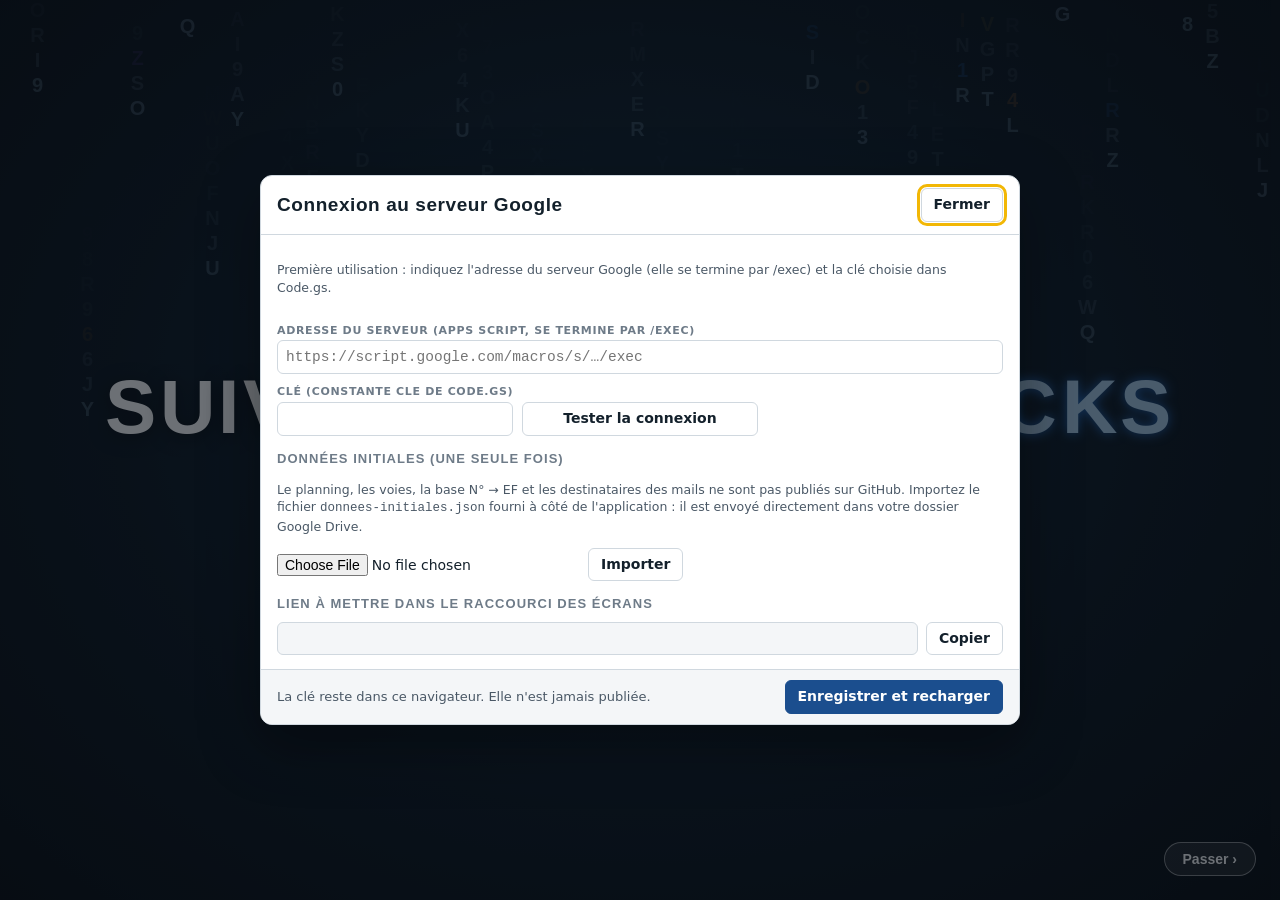
==== saisie.html @ f77600b4 "Add files via upload" ====
<!doctype html>
<html lang="fr">
<head>
<meta charset="utf-8">
<meta name="viewport" content="width=device-width, initial-scale=1">
<title>Suivi des circulations · Saisie</title>
<meta name="theme-color" content="#13202B">
<link rel="manifest" href="manifest-saisie.webmanifest">
<link rel="icon" href="icones/saisie-192.png" sizes="192x192" type="image/png">
<link rel="apple-touch-icon" href="icones/saisie-192.png">
<link rel="stylesheet" href="saisie.css">
</head>
<body>
<header class="barre">
  <div class="marque">Suivi des circulations <span id="h-jour">chargement…</span><span id="h-lecture" class="badge" hidden>Lecture seule</span></div>
  <div class="horloge" id="h-horloge">--:--:--</div>
  <div class="etats" role="status" aria-live="polite">
    <span class="etat" id="e-service" title="Service local du poste de saisie"><i></i><b>Service</b><span>…</span></span>
    <span class="etat" id="e-ecrans" title="Publication du fichier lu par les écrans"><i></i><b>Écrans</b><span>…</span></span>
    <span class="etat" id="e-mails" title="Mails automatiques aux EF"><i></i><b>Mails</b><span>…</span></span>
  </div>
  <nav class="actions" aria-label="Actions">
    <button type="button" id="b-connexion" hidden>Connexion</button>
    <button type="button" id="b-installer" hidden>⬇ Installer l'application</button>
    <button type="button" id="b-raccourcis" hidden>Raccourcis ⬇</button>
    <button type="button" id="b-st" title="Application Suivi trains (départs, mails, courbes, compo…) dans une fenêtre">Suivi trains</button>
    <button type="button" id="b-plan" hidden>Plan de voie</button>
    <button type="button" id="b-flash">Flash info</button>
    <button type="button" id="b-mails">Mails<span class="compteur" id="c-mails" hidden>0</span></button>
    <button type="button" id="b-coupons" class="b-coupons" title="Coupons navettes saisis dans le Suivi trains (onglet Coupons)">🎫 Coupons<span class="compteur" id="c-coupons" hidden>0</span></button>
    <button type="button" id="b-stats">Statistiques</button>
    <button type="button" id="b-pdf" title="Récapitulatif de la journée en PDF">PDF du jour</button>
    <button type="button" id="b-planning">Planning</button>
    <button type="button" id="b-params">Paramètres</button>
    <button type="button" id="b-journees">Journées</button>
    <button type="button" id="b-cloture">Clôturer</button>
  </nav>
</header>

<div id="bandeau" class="bandeau" hidden></div>
<div id="travaux-saisie" class="travaux-saisie" hidden></div>

<form id="saisie" class="saisie" autocomplete="off" novalidate>
  <div class="saisie-tete">
    <h2 id="s-titre">Nouveau mouvement</h2>
    <span class="reste" id="s-reste" aria-live="polite"></span>
    <button type="button" class="bouton petit" id="s-annuler" hidden>Annuler la modification (Échap)</button>
  </div>
  <div class="champs">
    <div class="champ champ-num"><label for="f-num">N° train</label><input class="mono" id="f-num" placeholder="509431, loc…" spellcheck="false" autocomplete="off" aria-autocomplete="list" aria-controls="s-sugg"><div class="suggestions" id="s-sugg" role="listbox" hidden></div></div>
    <div class="champ"><label for="f-ef">EF</label><input id="f-ef" list="l-ef" placeholder="auto" spellcheck="false" tabindex="-1" title="Remplie d'après la base N° → EF (Paramètres). Cliquez pour la corriger."></div>
    <div class="champ"><label for="f-voie">Voie</label><input class="mono" id="f-voie" list="l-voies" spellcheck="false"></div>
    <div class="champ"><label for="f-compo">Wagons</label><input class="mono" id="f-compo" placeholder="nb / hlp" spellcheck="false"></div>
    <div class="champ"><label for="f-cv">Chargés/vides</label><select id="f-cv"><option value="chargés">chargés</option><option value="vides">vides</option><option value="/">/</option></select></div>
    <div class="champ"><label for="f-sit">Situation voie</label><select id="f-sit"><option value="libre">libre</option><option value="occupée">occupée</option></select></div>
    <div class="champ"><label for="f-vers">Vers</label><input class="mono" id="f-vers" list="l-voies" spellcheck="false"></div>
    <div class="champ champ-cote"><label for="f-cote" title="Côté de la voie où se fait le mouvement : P = Paris (moitié droite du plan), H ou L = Le Havre (moitié gauche)">Côté</label><select id="f-cote"><option value="">—</option><option value="P">PARIS</option><option value="H">LE HAVRE</option></select></div>
    <div class="champ"><label for="f-comm">Commentaire interne</label><input id="f-comm" placeholder="non diffusé, facultatif"></div>
    <button type="submit" class="bouton primaire" id="s-valider">Valider ↵</button>
  </div>
  <div class="ligne-aide">
    <div class="aide" id="s-aide" aria-live="polite"></div>
    <div class="secondaires">
      <label for="f-reel">Réel</label><input class="mono" id="f-reel" placeholder="hh:mm" spellcheck="false" tabindex="-1">
      <label for="f-annonce">Annonce</label><input class="mono" id="f-annonce" placeholder="auto" spellcheck="false" tabindex="-1">
    </div>
  </div>
  <datalist id="l-voies"></datalist>
  <datalist id="l-ef"></datalist>
</form>

<main class="corps">
  <section class="volet" aria-label="Journal des mouvements">
    <div class="volet-tete">
      <h3>Journal des mouvements</h3>
      <div class="outils">
        <span id="j-compte"></span>
        <label><input type="checkbox" id="j-supprimees"> lignes supprimées</label>
      </div>
    </div>
    <div class="defile" id="j-defile" tabindex="0">
      <table class="journal">
        <thead><tr><th>#</th><th>Annonce</th><th>N°</th><th>EF</th><th>Voie</th><th>Zone</th><th>Wagons</th><th>Situation</th><th>Vers</th><th>Réel</th><th>Commentaire</th><th>Circulation</th><th></th></tr></thead>
        <tbody id="j-corps"></tbody>
      </table>
      <div class="vide" id="j-vide" hidden>Aucun mouvement. Tapez un numéro de train ou « locom » dans la saisie ci-dessus.</div>
    </div>
  </section>
  <div class="separateur" id="separateur" role="separator" aria-orientation="vertical" tabindex="0"
    title="Glisser pour agrandir le journal ou le tableau de droite · double-clic : largeur d'origine"><span></span></div>
  <section class="volet circulations" aria-label="Circulations du jour">
    <div class="volet-tete">
      <div class="onglets" role="tablist">
        <button type="button" class="onglet" role="tab" aria-selected="true" data-onglet="navette">Navettes</button>
        <button type="button" class="onglet" role="tab" aria-selected="false" data-onglet="ligne">Trains de ligne</button>
        <button type="button" class="onglet" role="tab" aria-selected="false" data-onglet="demain" id="o-demain">Demain</button>
        <button type="button" class="onglet" role="tab" aria-selected="false" data-onglet="surlendemain" id="o-surlendemain">Après-demain</button>
      </div>
      <div class="outils"><button type="button" class="bouton petit" id="b-chrono" aria-pressed="false" title="Toutes les navettes et tous les trains dans l'ordre des heures (sans regrouper par terminal)">🕒 Chronologique</button><button type="button" class="bouton petit" id="b-ajout">+ Ajouter</button></div>
    </div>
    <div class="filtres" id="p-filtres" hidden></div>
    <div class="defile" id="p-liste"></div>
  </section>
</main>

<div id="toasts" aria-live="polite"></div>

<!-- Connexion au serveur Google (version GitHub) -->
<dialog id="d-raccourcis" style="width:min(680px, calc(100vw - 32px))">
  <div class="dlg-tete"><h2>Raccourcis des postes</h2><button type="button" class="bouton" data-fermer>Fermer</button></div>
  <div class="dlg-corps">
    <div class="section"><h4>Application sur le bureau (comme le Suivi trains)</h4>
      <p class="note">L'application s'installe avec son icône sur le bureau et dans le menu Démarrer, et s'ouvre sur une courte animation : des lettres qui tombent en cascade et forment le titre.</p>
      <div style="display:flex;gap:8px;flex-wrap:wrap">
        <button type="button" class="bouton primaire" id="rc-installer-saisie">⬇ Installer l'application Saisie sur ce poste</button>
        <button type="button" class="bouton" id="rc-installer-ecrans">Ouvrir la page Écrans pour l'installer sur le PC des TV ↗</button>
      </div>
      <p class="note" id="rc-installer-note"></p>
    </div>
    <p class="note">Ou, à l'ancienne, un raccourci .bat à mettre sur le bureau, déjà rempli avec l'adresse de votre serveur.
      La clé n'y figure pas : sur un nouveau poste de saisie, tapez-la une fois dans « Connexion ».</p>
    <div class="section"><h4>Poste de saisie</h4>
      <p class="note">Ouvre la saisie dans sa propre fenêtre Edge.</p>
      <button type="button" class="bouton primaire" id="rc-saisie">⬇ Télécharger Saisie.bat</button></div>
    <div class="section"><h4>PC des écrans TV</h4>
      <p class="note">Ouvre l'écran des circulations en plein écran (Alt+F4 pour quitter).</p>
      <button type="button" class="bouton primaire" id="rc-ecrans">⬇ Télécharger Ecrans.bat</button></div>
    <p class="note">Si Windows affiche « Windows a protégé votre ordinateur » au premier lancement : « Informations complémentaires », puis « Exécuter quand même ».</p>
  </div>
</dialog>

<dialog id="d-connexion" style="width:min(760px, calc(100vw - 32px))">
  <form method="dialog" id="fm-connexion">
    <div class="dlg-tete"><h2>Connexion au serveur Google</h2><button type="button" class="bouton" data-fermer>Fermer</button></div>
    <div class="dlg-corps">
      <p class="note" id="cx-message" aria-live="polite"></p>
      <div class="formgrid">
        <div class="champ large"><label for="cx-url">Adresse du serveur (Apps Script, se termine par /exec)</label><input id="cx-url" class="mono" placeholder="https://script.google.com/macros/s/…/exec" spellcheck="false"></div>
        <div class="champ"><label for="cx-cle">Clé (constante CLE de Code.gs)</label><input id="cx-cle" type="password" autocomplete="off"></div>
        <div class="champ"><label>&nbsp;</label><button type="button" class="bouton" id="cx-tester">Tester la connexion</button></div>
      </div>
      <div class="section"><h4>Données initiales (une seule fois)</h4>
        <p class="note">Le planning, les voies, la base N° → EF et les destinataires des mails ne sont pas publiés sur GitHub. Importez le fichier <span class="mono">donnees-initiales.json</span> fourni à côté de l'application : il est envoyé directement dans votre dossier Google Drive.</p>
        <div style="display:flex;gap:8px;align-items:center;flex-wrap:wrap"><input type="file" id="cx-fichier" accept=".json,application/json"><button type="button" class="bouton" id="cx-importer">Importer</button></div>
      </div>
      <div class="section"><h4>Lien à mettre dans le raccourci des écrans</h4>
        <div style="display:flex;gap:8px"><input id="cx-lien" class="mono" readonly style="flex:1;padding:6px 8px;border:1px solid var(--trait);border-radius:6px;background:var(--surface-2)"><button type="button" class="bouton" id="cx-copier">Copier</button></div>
      </div>
    </div>
    <div class="dlg-pied"><span class="gauche">La clé reste dans ce navigateur. Elle n'est jamais publiée.</span><button type="submit" class="bouton primaire">Enregistrer et recharger</button></div>
  </form>
</dialog>

<!-- Plan de voie (page du simulateur) -->
<!-- Suivi trains dans une fenêtre flottante (même fonctionnement que le plan de voie) -->
<section id="d-st" class="plan-flottant st-flottant" hidden aria-label="Suivi trains">
  <div class="pf-tete" id="st-tete" title="Glisser pour déplacer · double-clic pour réduire">
    <span class="pf-poignee" aria-hidden="true">⠿</span><b>Suivi trains</b><span class="pf-compte" id="st-etat"></span>
    <span class="pf-boutons">
      <button type="button" id="st-reduire" title="Réduire" aria-label="Réduire">–</button>
      <button type="button" id="st-agrandir" title="Agrandir / taille normale" aria-label="Agrandir">□</button>
      <button type="button" id="st-ouvrir" title="Ouvrir dans une fenêtre séparée" aria-label="Ouvrir dans une fenêtre séparée">↗</button>
      <button type="button" id="st-fermer" title="Fermer" aria-label="Fermer">✕</button>
    </span>
  </div>
  <div class="plan-cadre"><iframe id="st-iframe" title="Suivi trains" allow="clipboard-write"></iframe></div>
</section>

<!-- fenêtre flottante : se déplace (barre de titre), se redimensionne (coin bas droit), se réduit ; la saisie reste utilisable -->
<section id="d-plan" class="plan-flottant" hidden aria-label="Plan de voie">
  <div class="pf-tete" id="pf-tete" title="Glisser pour déplacer · double-clic pour réduire">
    <span class="pf-poignee" aria-hidden="true">⠿</span><b>Plan de voie</b><span class="pf-compte" id="pl-v-compte"></span>
    <span class="pf-boutons">
      <button type="button" id="pf-reduire" title="Réduire" aria-label="Réduire">–</button>
      <button type="button" id="pf-agrandir" title="Agrandir / taille normale" aria-label="Agrandir">□</button>
      <button type="button" id="pl-v-ouvrir" title="Ouvrir dans une fenêtre séparée (autre écran)" aria-label="Ouvrir dans une fenêtre séparée">↗</button>
      <button type="button" id="pf-fermer" title="Fermer" aria-label="Fermer">✕</button>
    </span>
  </div>
  <div class="plan-cadre"><iframe id="plan-iframe" title="Plan de voie — occupation des voies en direct"></iframe></div>
</section>

<!-- Flash info -->
<dialog id="d-flash">
  <form method="dialog" id="fm-flash">
    <div class="dlg-tete"><h2>Flash info des écrans</h2><button type="button" class="bouton" data-fermer>Fermer</button></div>
    <div class="dlg-corps">
      <p class="note">Le texte défile en bas des écrans tant qu'il est actif. Il ne contient aucune information interne : rédigez-le pour le public des écrans.</p>
      <div class="champ"><label>Phrases toutes prêtes (un clic la met dans le texte ; liste modifiable dans Paramètres › Écrans)</label><div class="fl-phrases" id="fl-phrases"></div></div>
      <div class="champ"><label for="fl-texte">Texte</label><textarea id="fl-texte" maxlength="400" style="font-family:var(--f-texte);font-size:15px"></textarea></div>
      <div class="champ"><label for="fl-complement">Complément ajouté à la suite (facultatif, ex. « ADV 5011 »)</label><input id="fl-complement" maxlength="120" autocomplete="off"></div>
      <div class="formgrid">
        <div class="champ"><label for="fl-de">De (facultatif)</label><input class="mono" id="fl-de" placeholder="hh:mm"></div>
        <div class="champ"><label for="fl-jusqua">Jusqu'à (facultatif)</label><input class="mono" id="fl-jusqua" placeholder="hh:mm"></div>
        <div class="champ large"><label>Créneaux rapides</label><div class="fl-creneaux">
          <button type="button" class="bouton petit" data-fl-cr="06:00-13:30">6h – 13h30</button>
          <button type="button" class="bouton petit" data-fl-cr="13:30-21:00">13h30 – 21h</button>
          <button type="button" class="bouton petit" data-fl-cr="08:00-12:00">8h – 12h</button>
          <button type="button" class="bouton petit" data-fl-cr="13:30-17:00">13h30 – 17h</button>
          <button type="button" class="bouton petit" data-fl-cr="maintenant-1">1 heure</button>
          <button type="button" class="bouton petit" data-fl-cr="maintenant-2">2 heures</button>
          <button type="button" class="bouton petit" data-fl-cr="">Toute la journée</button>
        </div></div>
      </div>
      <div class="fl-coches">
        <label><input type="checkbox" id="fl-creneau-texte" checked> Indiquer le créneau dans le texte</label>
        <label><input type="checkbox" id="fl-actif" checked> Afficher sur les écrans</label>
      </div>
      <div class="fl-apercu"><small>Sur les écrans :</small> <span id="fl-apercu">—</span></div>
    </div>
    <div class="dlg-pied"><span class="gauche" id="fl-etat"></span><button type="button" class="bouton danger" id="fl-retirer">Retirer</button><button type="submit" class="bouton primaire" id="fl-publier">Publier</button></div>
  </form>
</dialog>

<!-- Mails -->
<dialog id="d-mails">
  <div>
    <div class="dlg-tete"><h2>Mails de la journée</h2><button type="button" class="bouton" data-fermer>Fermer</button></div>
    <div class="dlg-corps">
      <div class="mode-mail" id="m-mode"></div>
      <div class="tableau"><table><thead><tr><th>Heure</th><th>Circulation</th><th>Type</th><th>Objet</th><th>Statut</th><th></th></tr></thead><tbody id="m-corps"></tbody></table></div>
      <iframe class="apercu" id="m-apercu" sandbox="" title="Aperçu du mail" hidden></iframe>
    </div>
    <div class="dlg-pied"><span class="gauche">Un mail part automatiquement quand l'heure réelle d'une navette au départ ou d'un train de ligne est saisie.</span></div>
  </div>
</dialog>

<!-- Statistiques -->
<dialog id="d-coupons" style="width:min(1100px, calc(100vw - 32px))">
  <div>
    <div class="dlg-tete"><h2>🎫 Coupons navettes</h2>
      <div class="onglets" role="tablist"><button type="button" class="onglet" data-cp="jour" aria-selected="true">Aujourd'hui</button><button type="button" class="onglet" data-cp="demain" aria-selected="false">Demain</button></div>
      <button type="button" class="bouton" data-fermer>Fermer</button></div>
    <div class="dlg-corps" id="cp-corps"></div>
    <div class="dlg-pied"><span class="gauche" id="cp-pied">Repris du Suivi trains (bouton 🎫 Coupons), relu toutes les 10 secondes.</span></div>
  </div>
</dialog>

<dialog id="d-stats">
  <div>
    <div class="dlg-tete"><h2>Statistiques de la journée</h2><button type="button" class="bouton" data-fermer>Fermer</button></div>
    <div class="dlg-corps" id="st-corps"></div>
    <div class="dlg-pied"><span class="gauche">Ces chiffres sont ajoutés à statistiques.csv lors de la clôture.</span></div>
  </div>
</dialog>

<!-- Planning -->
<dialog id="d-planning" style="width:min(1320px, calc(100vw - 24px))">
  <form method="dialog" id="fm-planning">
    <div class="dlg-tete"><h2>Planning type</h2><button type="button" class="bouton" data-fermer>Fermer</button></div>
    <div class="dlg-corps">
      <p class="note">Les circulations sont générées chaque jour selon leurs jours de circulation. Les modifications valent pour les journées créées ensuite ; « Régénérer demain » applique le planning à la préparation de demain. Variantes : <span class="mono">lun,mar: hlr=07:00; sam: heure=08:06</span>.</p>
      <div class="tableau" style="max-height:60vh">
        <table><thead><tr><th>Groupe</th><th>Code</th><th>Sens</th><th>N° interne</th><th>Sillon</th><th>HLR</th><th>Heure</th><th>Jours</th><th>Wagons dem.</th><th>Voie prévue</th><th>Variantes</th><th></th></tr></thead><tbody id="pl-corps"></tbody></table>
      </div>
      <div><button type="button" class="bouton" id="pl-ajouter">+ Ajouter une circulation</button></div>
    </div>
    <div class="dlg-pied"><span class="gauche" id="pl-erreur"></span><button type="button" class="bouton" id="pl-regenerer">Régénérer demain</button><button type="submit" class="bouton primaire">Enregistrer le planning</button></div>
  </form>
</dialog>

<!-- Paramètres -->
<dialog id="d-params" class="d-params">
  <form method="dialog" id="fm-params">
    <div class="dlg-tete"><h2>Paramètres</h2><button type="button" class="bouton" data-fermer>Fermer</button></div>
    <div class="dlg-corps params-corps">
      <nav class="params-nav" id="pa-nav" aria-label="Rubriques des paramètres">
        <button type="button" data-pnav="saisie"><span>✎</span>Saisie</button>
        <button type="button" data-pnav="trains"><span>🚆</span>Trains et planning</button>
        <button type="button" data-pnav="plan"><span>▤</span>Plan de voie</button>
        <button type="button" data-pnav="ecrans"><span>🖥</span>Écrans TV</button>
        <button type="button" data-pnav="sons"><span>♪</span>Sons et voix</button>
        <button type="button" data-pnav="mails"><span>✉</span>Mails</button>
        <button type="button" data-pnav="travaux"><span>⚠</span>Travaux</button>
      </nav>
      <div class="params-pages">
      <div class="section" data-pgroupe="saisie"><h4>Base des numéros : N° ou appellation → EF</h4>
        <p class="note">L'EF se remplit d'après cette base dès que le numéro est tapé (exemple : locom → LHTE, 511911 → NRS). Une EF corrigée à la main peut y être ajoutée d'un clic après l'enregistrement.</p>
        <div class="tableau" style="max-height:240px"><table><thead><tr><th>N° ou appellation</th><th>EF</th><th></th></tr></thead><tbody id="pa-base"></tbody></table></div>
        <div style="display:flex;gap:10px;align-items:center;margin-top:8px"><button type="button" class="bouton petit" id="pa-base-ajouter">+ Ajouter une ligne</button>
          <label class="note" for="pa-vers">Voie de destination (Vers) obligatoire :</label>
          <select id="pa-vers"><option value="internes">pour les locomotives et manœuvres (locom, nrs…)</option><option value="toujours">pour tous les mouvements</option><option value="jamais">jamais</option></select></div>
      </div>
      <div class="section" data-pgroupe="mails"><h4>Mails automatiques</h4>
        <div class="formgrid">
          <div class="champ"><label for="pa-mode">Mode</label><select id="pa-mode"><option value="simulation">Simulation (rien n'est envoyé)</option><option value="brouillon">Brouillon Outlook à valider</option><option value="auto">Envoi automatique</option><option value="desactive">Désactivé</option></select></div>
          <div class="champ"><label for="pa-signature">Image de signature</label><input id="pa-signature" class="mono"></div>
        </div>
        <p class="note">Adresses séparées par « ; ». Sans adresse, pas de mail pour cette EF ou ce groupe.</p>
        <h5 class="sous-titre">Trains de ligne (arrivée et départ) : une ligne par EF</h5>
        <div class="tableau"><table class="mails-ef"><tbody id="pa-mails-trains"></tbody></table></div>
        <h5 class="sous-titre">Navettes (départ) : une ligne par groupe</h5>
        <div class="tableau"><table class="mails-ef"><tbody id="pa-mails-navettes"></tbody></table></div>
        <details class="autres-listes"><summary>Autres listes</summary>
          <p class="note">Listes qui ne sont rattachées à aucune EF ni aucun groupe, une par ligne : <span class="mono">Nom: adresse1; adresse2</span></p>
          <textarea id="pa-listes" style="min-height:70px"></textarea>
        </details>
      </div>
      <div class="section" data-pgroupe="saisie"><h4>Exploitation</h4>
        <div class="formgrid">
          <div class="champ"><label for="pa-seuil">Seuil de retard (min)</label><input id="pa-seuil" class="mono" inputmode="numeric"></div>
          <div class="champ"><label for="pa-coupure">Coupure matin / après-midi</label><input id="pa-coupure" class="mono"></div>
          <div class="champ"><label for="pa-site">Nom du site (mails)</label><input id="pa-site"></div>
        </div>
        <div class="fl-coches"><label><input type="checkbox" id="pa-weekend"> « Demain » et « Après-demain » sans samedi ni dimanche (le vendredi : lundi et mardi)</label></div>
        <div class="formgrid">
          <div class="champ large"><label for="pa-voies">Voies (séparées par des espaces)</label><textarea id="pa-voies" style="min-height:44px"></textarea></div>
          <div class="champ large"><label for="pa-alias">Graphies corrigées automatiquement (ex. vext1=ext1)</label><input id="pa-alias" class="mono"></div>
        </div>
      </div>
      <div class="section" data-pgroupe="trains"><h4>Suivi trains (lecture automatique, version Google)</h4>
        <p class="note">Toutes les 10 secondes, la saisie lit le classeur Google du Suivi trains (onglets « Navettes » et « Journal ») :
          navette FL1 validée → FL1 « en route » sur les écrans avec ses points de passage et son heure d'arrivée estimée ;
          arrivée, tableau des départs (LF1…) et départ pour la ligne → heure réelle ; étapes du train → déroulé du départ.</p>
        <div class="formgrid">
          <div class="champ large"><label for="pa-st-classeur">Adresse du classeur Google du Suivi trains (vide = désactivé)</label><input id="pa-st-classeur" class="mono" placeholder="https://docs.google.com/spreadsheets/d/…/edit"></div>
          <div class="champ large"><label for="pa-st-corr">Arrivées fret du Suivi trains → train de ligne</label><input id="pa-st-corr" class="mono"></div>
          <div class="champ large"><label for="pa-st-app">Adresse de l'application Suivi trains (bouton « Suivi trains » de la saisie)</label><input id="pa-st-app" class="mono" placeholder="../train-tracker/"></div>
        </div>
        <p class="note">Parcours : une ligne par groupe ou code de train, durée du trajet puis points de passage en minutes depuis le départ. <span class="mono">TDF 35 : Départ FS 2, CV 1474 5</span></p>
        <textarea id="pa-st-parcours" class="mono" style="min-height:70px"></textarea>
        <p class="note" id="pa-st-etat"></p>
      </div>
      <div class="section" data-pgroupe="travaux"><h4>Travaux (avis envoyés par un autre service)</h4>
        <p class="note">Un autre service (par exemple une automatisation Notion « Envoyer un webhook ») peut afficher un bandeau « Travaux » sur les écrans
          et ici : il envoie le nom de l'appareil et une couleur (orange = en maintenance, rouge = hors service, vert = remis en service, l'avis disparaît).
          Donnez-lui <b>l'adresse d'envoi ci-dessous</b> : elle contient une clé d'envoi propre à cet usage (ce n'est pas la clé de la saisie).
          Générer une nouvelle clé coupe l'ancienne adresse.<br>
          Le service peut aussi envoyer une <b>cause</b> (texte, ex. « panne du spreader ») : champ <span class="mono">"cause"</span>, ou dans Notion une propriété
          <b>Cause</b> (ou Motif / Raison). Elle s'affiche dans le bandeau Travaux de la saisie et des écrans, et dans l'alerte en grand.</p>
        <div class="formgrid">
          <div class="champ"><label for="pa-tx-jeton">Clé d'envoi</label><input id="pa-tx-jeton" class="mono" readonly placeholder="aucune : réception désactivée"></div>
          <div class="champ"><label>&nbsp;</label><button type="button" class="bouton" id="pa-tx-generer">Générer une nouvelle clé</button></div>
          <div class="champ large"><label for="pa-tx-url">Adresse d'envoi à transmettre (après Enregistrer)</label><input id="pa-tx-url" class="mono" readonly></div>
        </div>
        <p class="note">Appareils : une ligne par appareil, <span class="mono">CODE | Phrase de l'appareil | autres noms acceptés</span>. Le service peut envoyer le code ou un des noms.</p>
        <textarea id="pa-tx-appareils" class="mono" style="min-height:120px"></textarea>
        <div class="formgrid">
          <div class="champ large"><label for="pa-tx-orange">Phrase orange ({appareil} = phrase de l'appareil)</label><input id="pa-tx-orange"></div>
          <div class="champ large"><label for="pa-tx-rouge">Phrase rouge</label><input id="pa-tx-rouge"></div>
          <div class="champ"><label for="pa-tx-duree">Alerte en grand sur les écrans (s, 0 = non)</label><input id="pa-tx-duree" class="mono" inputmode="numeric"></div>
        </div>
        <div style="display:flex;gap:8px;align-items:center;flex-wrap:wrap;margin-top:8px">
          <span class="note">Essai (après Enregistrer) :</span><select id="pa-tx-essai-app"></select>
          <input id="pa-tx-essai-cr" placeholder="créneau : 8h-12h, journée…" style="width:190px">
          <input id="pa-tx-essai-cause" placeholder="cause : panne spreader…" style="width:190px">
          <button type="button" class="bouton petit" data-tx-essai="orange">Orange</button>
          <button type="button" class="bouton petit" data-tx-essai="rouge">Rouge</button>
          <button type="button" class="bouton petit" data-tx-essai="vert">Fin (vert)</button>
        </div>
      </div>
      <div class="section" data-pgroupe="trains"><h4>Temps d'arrivée des trains de ligne</h4>
        <p class="note">Minutes entre « En approche » (validé ici ou dans le Suivi trains) et l'arrivée chez nous : les écrans comptent à rebours avec ce temps.
          Mettez les mêmes valeurs que dans le Suivi trains (Réglages › Arrivées). Si le Suivi trains envoie sa propre heure d'arrivée, c'est elle qui compte. Vide = 180 min.</p>
        <div class="formgrid" id="pa-arrivees"></div>
      </div>
      <div class="section" data-pgroupe="trains"><h4>Jours de circulation et numéros</h4>
        <p class="note">Pour chaque train et navette : jours de circulation, et numéro (sillon) qui change selon le jour.</p>
        <button type="button" class="bouton" id="pa-planning">Ouvrir le planning (jours et numéros par jour)</button>
      </div>
      <div class="section" data-pgroupe="ecrans"><h4>Écrans et fichiers</h4>
        <div class="formgrid">
          <div class="champ large"><label for="pa-diffusion">Dossiers de diffusion lus par les écrans (un par ligne)</label><textarea id="pa-diffusion" style="min-height:52px"></textarea></div>
          <div class="champ"><label for="pa-sauvegarde">Copie de sauvegarde (dossier)</label><input id="pa-sauvegarde" class="mono"></div>
          <div class="champ"><label for="pa-archives">Archives (dossier)</label><input id="pa-archives" class="mono"></div>
          <div class="champ"><label for="pa-titre">Titre des écrans</label><input id="pa-titre"></div>
          <div class="champ"><label for="pa-demain">Afficher demain à partir de</label><input id="pa-demain" class="mono" placeholder="00:00"></div>
          <div class="champ"><label for="pa-vitesse">Vitesse du flash info (px/s)</label><input id="pa-vitesse" class="mono" inputmode="numeric"></div>
          <div class="champ large"><label for="pa-phrases">Phrases toutes prêtes du flash info (une par ligne)</label><textarea id="pa-phrases" style="min-height:110px"></textarea></div>
          <div class="champ large"><label for="pa-noms">Villes des trains de ligne sur les écrans (CODE=Nom, séparés par des virgules)</label><input id="pa-noms"></div>
        </div>
      </div>
      <div class="section" data-pgroupe="sons"><h4>Écrans TV : affichage et sons</h4>
        <div class="fl-coches">
          <label><input type="checkbox" id="pa-complet"> Tableau complet : toutes les navettes de chaque groupe en grand (pas de colonne réduite ni « terminé »)</label>
          <label><input type="checkbox" id="pa-vedettes"> Animations en grand (arrivées, départs imminents)</label>
        </div>
        <p class="note" style="margin-top:12px">Sons joués par les écrans (mélodies propres à l'application). Sur chaque écran, cliquer une fois sur le symbole du son au démarrage.
          Voix : la liste montre les voix de ce PC ; un écran qui n'a pas la voix choisie prend sa voix la plus naturelle (les voix « Natural » de Microsoft Edge sont les plus fluides).</p>
        <div class="sons-grille">
          <label><input type="checkbox" id="pa-son"> Arrivée imminente</label><select id="pa-son-ch-arrivee" data-son-choix="arrivee"></select><button type="button" class="bouton petit" data-son-essai="arrivee">▶ Écouter</button>
          <label><input type="checkbox" id="pa-voix"> Annonce vocale après le son d'arrivée</label><span class="note">navette, provenance, numéro, voie, wagons</span><button type="button" class="bouton petit" data-son-essai="voix">▶ Écouter</button>
          <label><input type="checkbox" id="pa-son-flash"> Nouveau flash info</label><select id="pa-son-ch-flash" data-son-choix="flash"></select><button type="button" class="bouton petit" data-son-essai="flash">▶ Écouter</button>
          <label><input type="checkbox" id="pa-son-travaux"> Avis travaux orange (maintenance)</label><select id="pa-son-ch-orange" data-son-choix="orange"></select><button type="button" class="bouton petit" data-son-essai="orange">▶ Écouter</button>
          <label class="retrait">Avis travaux rouge (hors service)</label><select id="pa-son-ch-rouge" data-son-choix="rouge"></select><button type="button" class="bouton petit" data-son-essai="rouge">▶ Écouter</button>
          <label><input type="checkbox" id="pa-son-fin"> Fin d'intervention (bandeau vert)</label><select id="pa-son-ch-fin" data-son-choix="fin"></select><button type="button" class="bouton petit" data-son-essai="fin">▶ Écouter</button>
          <label class="retrait">Voix des annonces</label><select id="pa-nom-voix"><option value="">Automatique : la plus naturelle de l'écran</option></select><span></span>
          <label class="retrait">Vitesse de la voix <span id="pa-vitesse-voix-val" class="mono"></span></label><input type="range" id="pa-vitesse-voix" min="0.8" max="1.2" step="0.05"><span></span>
          <label class="retrait">Mots dits autrement</label><input id="pa-prononciation" placeholder="ATL=Atlantique, TN=Terminal Nord"><span></span>
          <label>Volume <input type="range" id="pa-volume" min="0" max="100" step="5" style="width:180px"> <span id="pa-volume-val" class="mono"></span></label><span></span><span></span>
        </div>
      </div>
      <div class="section" data-pgroupe="ecrans"><h4>Animation train et plan de voie</h4>
        <p class="note">Arrivée imminente : le grand bandeau s'affiche 2 s, se réduit de moitié pendant que l'animation « alerte train » passe dans la moitié basse,
          puis revient en grand jusqu'à l'arrivée. L'animation est la page <span class="mono">alerte-train.html</span> (et son fichier <span class="mono">alerte-train.config.js</span>)
          à déposer dans le dépôt GitHub, à côté de <span class="mono">visuel.html</span> ; sans elle, rien ne change.</p>
        <div class="fl-coches">
          <label><input type="checkbox" id="pa-anim"> Animation train aux arrivées imminentes</label>
          <label>Adresse <input id="pa-anim-url" class="mono" placeholder="alerte-train.html" style="width:260px"></label>
        </div>
      </div>
      <div class="section" data-pgroupe="plan"><h4>Plan de voie</h4>
        <p class="note">Occupation des voies en direct : bouton « Plan de voie » de la saisie, et affichage quelques secondes après une arrivée ou un départ.</p>
        <div class="formgrid">
          <div class="champ large"><label for="pa-plan-url">Adresse du plan de voie (page du dépôt : plan-de-voie.html)</label><input id="pa-plan-url" class="mono" placeholder="simulateur_3d.html#plan"></div>
          <div class="champ"><label for="pa-plan-duree">Durée d'affichage (s)</label><input id="pa-plan-duree" class="mono" inputmode="numeric"></div>
        </div>
        <div class="fl-coches">
          <label><input type="checkbox" id="pa-plan-tv-arr"> Écrans TV : après une arrivée</label>
          <label><input type="checkbox" id="pa-plan-tv-dep"> Écrans TV : après un départ</label>
          <label><input type="checkbox" id="pa-plan-sa-arr"> Saisie : après une arrivée</label>
          <label><input type="checkbox" id="pa-plan-sa-dep"> Saisie : après un départ</label>
        </div>
        <div class="formgrid" style="margin-top:10px">
          <div class="champ"><label for="pa-plan-taille">Taille du texte du plan <span class="mono" id="pa-plan-taille-val"></span></label><input type="range" id="pa-plan-taille" min="80" max="180" step="10"></div>
        </div>
      </div>
      <div class="section" data-pgroupe="plan"><h4>Numéros de marche des engins</h4>
        <p class="note">Un engin haut le pied (wagons « hlp », sans « Vers ») est reconnu par son numéro à 6 chiffres : un chiffre donne l'origine, un autre la destination.
          Exemple : <span class="mono">511911</span> arrive du FA sur le site (il reste sur sa voie) ; <span class="mono">519100</span> quitte le site vers le FA (il n'est plus sur la voie).
          Les engins de manœuvre (locom, NRS 1 à 8…) ne sont jamais pris pour une navette ou un train.</p>
        <div class="formgrid">
          <div class="champ"><label for="pa-mr-orig">Chiffre de l'origine (position)</label><input id="pa-mr-orig" class="mono" inputmode="numeric" placeholder="3"></div>
          <div class="champ"><label for="pa-mr-dest">Chiffre de la destination (position)</label><input id="pa-mr-dest" class="mono" inputmode="numeric" placeholder="4"></div>
          <div class="champ"><label for="pa-mr-site">Code du site (LHTE)</label><input id="pa-mr-site" class="mono" inputmode="numeric" placeholder="9"></div>
          <div class="champ large"><label for="pa-mr-codes">Codes (chiffre=lieu, séparés par des virgules)</label><input id="pa-mr-codes" class="mono" placeholder="1=FA, 4=FS, 6=ATL, 9=LHTE"></div>
        </div>
        <p class="note" id="pa-mr-essai"></p>
      </div>
      <div class="section" data-pgroupe="plan"><h4>Entreprises du plan de voie</h4>
        <p class="note">Entreprises et relations proposées quand vous saisissez les wagons d'une voie dans le plan. Une par ligne :
          <span class="mono">CODE | Nom affiché | couleur</span> (ex. <span class="mono">WASCOSA | Wascosa | #0ea5e9</span>). Supprimez une ligne pour l'enlever.</p>
        <div class="pv-ef" id="pa-plan-ef-apercu"></div>
        <textarea id="pa-plan-ef" class="mono" style="min-height:220px"></textarea>
        <div style="display:flex;gap:8px;margin-top:6px"><button type="button" class="bouton petit" id="pa-plan-ef-defaut">Remettre la liste d'origine</button></div>
      </div>
    </div>
      </div>
    </div>
    <div class="dlg-pied"><span class="gauche" id="pa-erreur"></span><button type="submit" class="bouton primaire">Enregistrer</button></div>
  </form>
</dialog>

<!-- Journées -->
<dialog id="d-journees" style="width:min(520px, calc(100vw - 32px))">
  <div>
    <div class="dlg-tete"><h2>Journées enregistrées</h2><button type="button" class="bouton" data-fermer>Fermer</button></div>
    <div class="dlg-corps" id="jo-corps"></div>
    <div class="dlg-pied"><span class="gauche">Les journées passées s'ouvrent en lecture seule.</span></div>
  </div>
</dialog>

<!-- Clôture -->
<dialog id="d-cloture" style="width:min(620px, calc(100vw - 32px))">
  <div>
    <div class="dlg-tete"><h2>Clôturer la journée</h2><button type="button" class="bouton" data-fermer>Fermer</button></div>
    <div class="dlg-corps" id="cl-corps"></div>
    <div class="dlg-pied"><span class="gauche" id="cl-etat"></span><button type="button" class="bouton primaire" id="cl-valider">Clôturer et archiver</button></div>
  </div>
</dialog>

<!-- Ajout d'une circulation -->
<dialog id="d-ajout" style="width:min(720px, calc(100vw - 32px))">
  <form method="dialog" id="fm-ajout">
    <div class="dlg-tete"><h2 id="aj-titre">Ajouter une circulation</h2><button type="button" class="bouton" data-fermer>Fermer</button></div>
    <div class="dlg-corps">
      <div class="section"><h4>Depuis le planning (non prévues ce jour)</h4><div class="tableau" style="max-height:260px"><table><tbody id="aj-planning"></tbody></table></div></div>
      <div class="section"><h4>Circulation exceptionnelle</h4>
        <div class="formgrid">
          <div class="champ"><label for="aj-groupe">Groupe</label><select id="aj-groupe"></select></div>
          <div class="champ"><label for="aj-code">Code</label><input id="aj-code" class="mono"></div>
          <div class="champ"><label for="aj-sens">Sens</label><select id="aj-sens"><option value="A">Arrivée</option><option value="D">Départ</option></select></div>
          <div class="champ"><label for="aj-numero">N° / sillon</label><input id="aj-numero" class="mono"></div>
          <div class="champ"><label for="aj-heure">Heure prévue</label><input id="aj-heure" class="mono" placeholder="hh:mm"></div>
          <div class="champ"><label for="aj-hlr">HLR</label><input id="aj-hlr" class="mono" placeholder="hh:mm"></div>
        </div>
      </div>
    </div>
    <div class="dlg-pied"><span class="gauche" id="aj-erreur"></span><button type="submit" class="bouton primaire">Ajouter la circulation exceptionnelle</button></div>
  </form>
</dialog>

<script src="application.js" data-appli="saisie"></script>
<script src="commun.js"></script>
<script src="recap-pdf.js"></script>
<script src="saisie.js"></script>
</body>
</html>
---- saisie.css ----
/* Suivi des circulations - mode SAISIE.
   Polices Windows uniquement (le poste peut être hors Internet) : Bahnschrift (signalétique DIN) pour les titres,
   Segoe UI pour le texte, Cascadia Mono / Consolas pour les numéros et les heures. */
:root {
  --fond: #E9EDF1; --surface: #FFFFFF; --surface-2: #F4F6F8; --encre: #13202B; --encre-2: #4A5866; --encre-3: #6E7B88; --trait: #D0D8DF;
  --accent: #1B4E8E; --accent-encre: #FFFFFF; --accent-doux: #DDE8F6;
  --signal: #F2B705; --signal-encre: #1D1700;
  --ok: #19713F; --ok-fond: #E0F1E7; --alerte: #8F5300; --alerte-fond: #FBEBCF; --crit: #B02E1D; --crit-fond: #F8DFDA;
  --info: #1C5F93; --info-fond: #DDEBF7; --deja: #5B3C99; --deja-fond: #ECE5F7;
  --barre: #13202C; --barre-encre: #EEF2F5; --barre-dim: #9FB0C0;
  --f-titre: "Bahnschrift", "Segoe UI", "Arial Narrow", sans-serif;
  --f-texte: "Segoe UI", system-ui, -apple-system, Arial, sans-serif;
  --f-mono: "Cascadia Mono", "Consolas", "Courier New", monospace;
  color-scheme: light;
}
@media (prefers-color-scheme: dark) {
  :root:not([data-theme="light"]) {
    --fond: #0D1318; --surface: #141C24; --surface-2: #1A242E; --encre: #E4EAF0; --encre-2: #A3B0BC; --encre-3: #7D8A97; --trait: #2A3643;
    --accent: #86B3EC; --accent-encre: #0A1420; --accent-doux: #1A2B40;
    --ok: #57C788; --ok-fond: #132D1E; --alerte: #E9A645; --alerte-fond: #33260E; --crit: #F27769; --crit-fond: #3A1B17;
    --info: #73B5E8; --info-fond: #11283A; --deja: #B9A1EE; --deja-fond: #271D3B;
    --barre: #0A1016; color-scheme: dark;
  }
}
:root[data-theme="dark"] {
  --fond: #0D1318; --surface: #141C24; --surface-2: #1A242E; --encre: #E4EAF0; --encre-2: #A3B0BC; --encre-3: #7D8A97; --trait: #2A3643;
  --accent: #86B3EC; --accent-encre: #0A1420; --accent-doux: #1A2B40;
  --ok: #57C788; --ok-fond: #132D1E; --alerte: #E9A645; --alerte-fond: #33260E; --crit: #F27769; --crit-fond: #3A1B17;
  --info: #73B5E8; --info-fond: #11283A; --deja: #B9A1EE; --deja-fond: #271D3B;
  --barre: #0A1016; color-scheme: dark;
}
* { box-sizing: border-box; }
html, body { height: 100%; }
body { margin: 0; background: var(--fond); color: var(--encre); font: 14px/1.4 var(--f-texte); display: flex; flex-direction: column; overflow: hidden; }
body > * { flex: none; }
body > .corps { flex: 1 1 auto; }
button, input, select, textarea { font: inherit; color: inherit; }
:focus-visible { outline: 3px solid var(--signal); outline-offset: 1px; }
.mono { font-family: var(--f-mono); font-variant-numeric: tabular-nums; }
[hidden] { display: none !important; }

/* ---------- barre d'en-tête ---------- */
.barre { display: grid; grid-template-columns: auto auto 1fr auto; gap: 18px; align-items: center; padding: 8px 14px; background: var(--barre); color: var(--barre-encre); }
.marque { font-family: var(--f-titre); font-weight: 700; font-size: 19px; letter-spacing: .05em; text-transform: uppercase; display: flex; gap: 12px; align-items: baseline; white-space: nowrap; }
.marque span { font-family: var(--f-texte); font-weight: 400; font-size: 13.5px; letter-spacing: 0; text-transform: none; color: var(--barre-dim); }
.marque .badge { background: var(--signal); color: var(--signal-encre); font-weight: 700; padding: 1px 8px; border-radius: 4px; font-size: 12px; }
.horloge { font-family: var(--f-mono); font-size: 22px; font-weight: 600; font-variant-numeric: tabular-nums; }
.etats { display: flex; gap: 8px; justify-content: center; flex-wrap: wrap; }
.etat { display: inline-flex; align-items: center; gap: 6px; font-size: 12.5px; padding: 3px 10px; border-radius: 999px; background: #ffffff12; border: 1px solid #ffffff22; white-space: nowrap; }
.etat i { width: 9px; height: 9px; border-radius: 50%; background: #8597A9; flex: none; }
.etat.ok i { background: #45D68B; } .etat.attente i { background: #66CCFF; } .etat.alerte i { background: #FFC23D; } .etat.crit i { background: #FF6B5E; }
.etat b { font-weight: 600; }
.etat span { color: var(--barre-dim); }
.actions { display: flex; gap: 6px; flex-wrap: wrap; justify-content: flex-end; }
.actions button { background: #ffffff10; border: 1px solid #ffffff30; color: var(--barre-encre); border-radius: 6px; padding: 5px 10px; cursor: pointer; font-size: 13px; font-weight: 600; }
.actions button:hover { background: #ffffff20; }
.actions .compteur { display: inline-block; min-width: 18px; margin-left: 6px; padding: 0 5px; border-radius: 9px; background: var(--signal); color: var(--signal-encre); font-family: var(--f-mono); font-size: 11.5px; }

.bandeau { padding: 8px 14px; font-weight: 600; display: flex; gap: 12px; align-items: center; flex-wrap: wrap; }
.bandeau.info { background: var(--info-fond); color: var(--info); }
.bandeau.alerte { background: var(--alerte-fond); color: var(--alerte); }
.bandeau.crit { background: var(--crit-fond); color: var(--crit); }
.bandeau button { border-radius: 6px; padding: 4px 10px; border: 1px solid currentColor; background: var(--surface); cursor: pointer; font-weight: 700; }

/* ---------- saisie rapide ---------- */
.saisie { background: var(--surface); border-bottom: 1px solid var(--trait); padding: 10px 14px 8px; display: grid; gap: 6px; }
.saisie-tete { display: flex; gap: 12px; align-items: center; }
.saisie-tete h2 { margin: 0; font-family: var(--f-titre); font-size: 15px; font-weight: 600; letter-spacing: .06em; text-transform: uppercase; color: var(--encre-2); }
.saisie.edition { background: var(--alerte-fond); }
.saisie.edition h2 { color: var(--alerte); }
.champs { display: grid; grid-template-columns: 130px 104px 90px 86px 104px 104px 90px 104px minmax(130px, 1fr) auto; gap: 7px; align-items: end; }
.champ input#f-ef { background: var(--surface-2); }
.champ input.manquant { border-color: var(--alerte); }
.ligne-aide { display: flex; gap: 14px; align-items: center; justify-content: space-between; }
.secondaires { display: flex; gap: 6px; align-items: center; font-size: 11px; font-weight: 700; letter-spacing: .06em; text-transform: uppercase; color: var(--encre-3); flex: none; }
.secondaires input { width: 70px; padding: 3px 6px; border: 1px solid var(--trait); border-radius: 5px; background: var(--surface); font-size: 13px; text-transform: none; letter-spacing: 0; }
#s-valider:focus-visible { outline: 3px solid var(--signal); outline-offset: 2px; box-shadow: 0 0 0 6px var(--accent-doux); }
.champ { display: grid; gap: 2px; min-width: 0; }
.champ label { font-size: 11px; font-weight: 700; letter-spacing: .06em; text-transform: uppercase; color: var(--encre-3); white-space: nowrap; }
.champ input, .champ select { width: 100%; min-width: 0; padding: 6px 8px; border: 1px solid var(--trait); border-radius: 6px; background: var(--surface); font-size: 14.5px; }
.champ input.mono { font-family: var(--f-mono); }
.champ input:focus, .champ select:focus { outline: none; border-color: var(--accent); box-shadow: 0 0 0 3px var(--accent-doux); }
.champ input.auto { font-style: italic; color: var(--encre-2); background: var(--surface-2); }
.champ input.erreur, .champ select.erreur { border-color: var(--crit); box-shadow: 0 0 0 3px var(--crit-fond); }
.champ input.avert { border-color: var(--alerte); box-shadow: 0 0 0 3px var(--alerte-fond); }
.bouton { border-radius: 6px; padding: 6px 12px; border: 1px solid var(--trait); background: var(--surface); cursor: pointer; font-weight: 600; white-space: nowrap; }
.bouton:hover { border-color: var(--encre-3); }
.bouton.primaire { background: var(--accent); border-color: var(--accent); color: var(--accent-encre); }
.bouton.danger { color: var(--crit); }
.bouton.petit { padding: 2px 7px; font-size: 12.5px; border-radius: 5px; }
.aide { min-height: 22px; display: flex; flex-wrap: wrap; gap: 4px 12px; align-items: center; font-size: 13px; color: var(--encre-2); }
.aide b { color: var(--encre); }
.touche { font-family: var(--f-mono); font-size: 11px; border: 1px solid var(--trait); border-bottom-width: 2px; border-radius: 4px; padding: 0 5px; background: var(--surface-2); color: var(--encre-2); white-space: nowrap; }

/* ---------- corps ---------- */
/* tableau de droite assez large pour ses boutons sur une ligne ; le journal garde le reste */
.corps { display: grid; grid-template-columns: minmax(0, 1fr) 10px var(--droite, clamp(630px, 55%, 980px)); min-height: 0; }
/* barre du milieu : glisser pour régler la largeur (gardée sur ce poste) */
.separateur { position: relative; cursor: col-resize; background: var(--trait); touch-action: none; user-select: none; }
.separateur span { position: absolute; left: 50%; top: 50%; width: 4px; height: 46px; margin: -23px 0 0 -2px; border-radius: 3px;
  background: repeating-linear-gradient(to bottom, var(--encre-3) 0 3px, transparent 3px 6px); opacity: .7; }
.separateur:hover, .separateur:focus-visible, .separateur.glisse { background: var(--accent); outline: none; }
.separateur:hover span, .separateur.glisse span { background: repeating-linear-gradient(to bottom, #fff 0 3px, transparent 3px 6px); opacity: 1; }
body.redim, body.redim * { cursor: col-resize !important; user-select: none !important; }
.volet { display: grid; grid-template-rows: auto minmax(0, 1fr); min-height: 0; background: var(--surface); }
.volet + .volet { border-left: 1px solid var(--trait); }
.volet-tete { display: flex; gap: 10px; align-items: center; justify-content: space-between; padding: 7px 12px; border-bottom: 1px solid var(--trait); background: var(--surface-2); flex-wrap: wrap; }
.volet-tete h3 { margin: 0; font-family: var(--f-titre); font-size: 16px; font-weight: 600; letter-spacing: .06em; text-transform: uppercase; }
.volet-tete .outils { display: flex; gap: 8px; align-items: center; font-size: 12.5px; color: var(--encre-2); }
.defile { overflow: auto; min-height: 0; }

table { border-collapse: collapse; width: 100%; }
.journal th { position: sticky; top: 0; z-index: 1; background: var(--surface-2); font-family: var(--f-titre); font-weight: 600; font-size: 12px; letter-spacing: .02em; text-transform: uppercase; color: var(--encre-3); text-align: left; padding: 6px 5px; border-bottom: 1px solid var(--trait); white-space: nowrap; }
.journal td { padding: 7px 5px; border-bottom: 1px solid var(--trait); white-space: nowrap; font-size: 15px; font-variant-numeric: tabular-nums; vertical-align: middle; }
/* Modifier / Suppr. toujours à portée : collés au bord droit du journal, même quand il est plus large que sa place */
.journal th:last-child, .journal td:last-child { position: sticky; right: 0; z-index: 1; }
.journal th:last-child { z-index: 2; }
.journal tbody tr:hover td:last-child, .journal tr.choisie td:last-child { box-shadow: -10px 0 10px -8px rgba(0, 0, 0, .3); }
.journal td.mono b { font-size: 17px; }
.journal td.voie { font-weight: 700; }
.journal .puce { font-size: 13.5px; }
.journal td.com { white-space: normal; min-width: 90px; color: var(--encre-2); }
.journal tbody tr { cursor: default; }
.journal tbody tr:hover td { background: var(--surface-2); }
.journal tr.choisie td { background: var(--accent-doux) !important; }
.journal tr.nouvelle td { animation: arrivee 1.6s ease-out; }
@keyframes arrivee { from { background: var(--info-fond); } to { background: transparent; } }
.journal tr.supprimee td { color: var(--encre-3); text-decoration: line-through; }
.journal .faible { color: var(--encre-3); }
.journal .act { display: flex; gap: 4px; visibility: hidden; }
.journal tr:hover .act, .journal tr.choisie .act { visibility: visible; }
.vide { padding: 24px; color: var(--encre-3); text-align: center; }

.puce { display: inline-flex; align-items: center; padding: 0 7px; border-radius: 999px; font-size: 12px; font-weight: 700; line-height: 1.7; white-space: nowrap; }
.puce.fait { background: var(--ok-fond); color: var(--ok); }
.puce.annonce { background: var(--info-fond); color: var(--info); }
.puce.retard { background: var(--alerte-fond); color: var(--alerte); }
.puce.supprime { background: var(--crit-fond); color: var(--crit); }
.puce.deja { background: var(--deja-fond); color: var(--deja); }
.puce.prevu, .puce.neutre { background: var(--surface-2); color: var(--encre-2); border: 1px solid var(--trait); }
.puce.lien { background: var(--accent-doux); color: var(--accent); }
.puce.erreur { background: var(--crit-fond); color: var(--crit); }

/* ---------- circulations prévues ---------- */
.onglets { display: flex; gap: 3px; }
.onglet { border: 1px solid transparent; background: none; padding: 4px 10px; border-radius: 6px; cursor: pointer; font-weight: 600; color: var(--encre-2); }
.onglet[aria-selected="true"] { background: var(--surface); border-color: var(--trait); color: var(--encre); }
.groupe { padding: 5px 12px; font-family: var(--f-titre); font-size: 12px; font-weight: 600; letter-spacing: .1em; text-transform: uppercase; color: var(--encre-3); background: var(--surface-2); border-bottom: 1px solid var(--trait); }
.circ { display: grid; grid-template-columns: 56px 34px 58px 58px 58px 50px 66px 136px minmax(0, 1fr); gap: 6px; align-items: center; padding: 4px 12px; border-bottom: 1px solid var(--trait); cursor: pointer; }
.circ > input { width: 100%; min-width: 0; padding: 3px 5px; border: 1px solid var(--trait); border-radius: 5px; background: var(--surface); font-size: 13px; }
.circ > input:focus { outline: none; border-color: var(--accent); box-shadow: 0 0 0 3px var(--accent-doux); }
.circ > input::placeholder { color: var(--encre-3); font-style: italic; }
.circ.entete { cursor: default; background: var(--surface); font-family: var(--f-titre); font-size: 11px; font-weight: 600; letter-spacing: .06em; text-transform: uppercase; color: var(--encre-3); position: sticky; top: 0; z-index: 2; }
.circ.entete:hover { background: var(--surface); }
.circ:hover { background: var(--surface-2); }
.circ.ouverte { background: var(--accent-doux); }
.circ .code { font-family: var(--f-mono); font-weight: 700; font-size: 13.5px; overflow: hidden; text-overflow: ellipsis; white-space: nowrap; }
.circ .sens { font-size: 11px; font-weight: 700; color: var(--encre-3); text-transform: uppercase; }
.circ .num { font-family: var(--f-mono); font-size: 12px; color: var(--encre-3); }
.circ .h { font-family: var(--f-mono); font-size: 13.5px; }
.circ .hlr { font-family: var(--f-mono); font-size: 11.5px; color: var(--encre-3); }
.circ .vo { font-family: var(--f-mono); font-size: 12.5px; }
.circ .wg { font-family: var(--f-mono); font-size: 12.5px; color: var(--encre-2); }
.circ .boutons { display: flex; gap: 4px; justify-content: flex-end; flex-wrap: nowrap; white-space: nowrap; }
.circ .boutons input { padding: 2px 5px; border: 1px solid var(--trait); border-radius: 5px; background: var(--surface); font-size: 12.5px; }
.circ.supprimee .code, .circ.supprimee .h { text-decoration: line-through; color: var(--encre-3); }
.detail { padding: 10px 12px 12px; border-bottom: 1px solid var(--trait); background: var(--surface-2); display: grid; gap: 10px; }
.detail .grille { display: grid; grid-template-columns: repeat(auto-fill, minmax(110px, 1fr)); gap: 8px; }
.detail .deroule { display: grid; grid-template-columns: repeat(auto-fill, minmax(150px, 1fr)); gap: 8px; }
.detail .deroule .champ div { display: flex; gap: 4px; }
.detail .pied-detail { display: flex; gap: 8px; align-items: center; flex-wrap: wrap; font-size: 12.5px; color: var(--encre-2); }
.ajout { padding: 10px 12px; }
.notes-prochaines { display: flex; flex-wrap: wrap; align-items: center; gap: 8px 16px; padding: 10px 12px 0; font-size: 12px; }
.notes-prochaines label { display: flex; align-items: center; gap: 6px; }
.notes-prochaines input { width: 230px; }

/* ---------- messages ---------- */
#toasts { position: fixed; right: 16px; bottom: 16px; display: grid; gap: 8px; z-index: 50; }
.toast { background: var(--encre); color: var(--surface); padding: 9px 14px; border-radius: 8px; box-shadow: 0 6px 20px #0004; display: flex; gap: 12px; align-items: center; max-width: 460px; }
.toast.crit { background: var(--crit); color: #fff; }
.toast button { background: none; border: 1px solid currentColor; color: inherit; border-radius: 5px; padding: 2px 8px; cursor: pointer; font-weight: 700; }

/* ---------- dialogues ---------- */
dialog { border: 1px solid var(--trait); border-radius: 12px; padding: 0; background: var(--surface); color: var(--encre); width: min(980px, calc(100vw - 32px)); max-height: calc(100vh - 40px); box-shadow: 0 18px 60px #0006; }
dialog::backdrop { background: #0a121a99; }
dialog > form, dialog > div { display: grid; grid-template-rows: auto minmax(0, 1fr) auto; max-height: calc(100vh - 42px); }
.dlg-tete { display: flex; justify-content: space-between; align-items: center; gap: 12px; padding: 12px 16px; border-bottom: 1px solid var(--trait); }
.dlg-tete h2 { margin: 0; font-family: var(--f-titre); font-size: 19px; font-weight: 600; letter-spacing: .03em; }
.dlg-corps { padding: 14px 16px; overflow: auto; display: grid; gap: 14px; align-content: start; }
.dlg-pied { display: flex; gap: 8px; justify-content: flex-end; align-items: center; padding: 10px 16px; border-top: 1px solid var(--trait); background: var(--surface-2); flex-wrap: wrap; }
.dlg-pied .gauche { margin-right: auto; color: var(--encre-2); font-size: 13px; }
.section h4 { margin: 0 0 8px; font-family: var(--f-titre); font-size: 13px; font-weight: 600; letter-spacing: .08em; text-transform: uppercase; color: var(--encre-3); }
.formgrid { display: grid; grid-template-columns: repeat(auto-fill, minmax(200px, 1fr)); gap: 10px; }
.formgrid .large { grid-column: 1 / -1; }
textarea { width: 100%; min-height: 70px; padding: 7px 9px; border: 1px solid var(--trait); border-radius: 6px; background: var(--surface); font-family: var(--f-mono); font-size: 13px; resize: vertical; }
.note { font-size: 12.5px; color: var(--encre-2); }
.tableau { border: 1px solid var(--trait); border-radius: 8px; overflow: auto; }
.tableau th { background: var(--surface-2); font-size: 11.5px; text-transform: uppercase; letter-spacing: .05em; color: var(--encre-3); text-align: left; padding: 6px 7px; position: sticky; top: 0; white-space: nowrap; }
.tableau td { padding: 4px 6px; border-top: 1px solid var(--trait); vertical-align: middle; }
.tableau td input, .tableau td select { width: 100%; min-width: 0; padding: 3px 5px; border: 1px solid var(--trait); border-radius: 4px; background: var(--surface); font-size: 13px; }
.tableau td.jours { white-space: nowrap; }
.tableau td.jours label { display: inline-flex; flex-direction: column; align-items: center; font-size: 10px; color: var(--encre-3); margin-right: 2px; }
.stats td, .stats th { text-align: right; }
.stats td:first-child, .stats th:first-child { text-align: left; }
iframe.apercu { width: 100%; height: 300px; border: 1px solid var(--trait); border-radius: 8px; background: #fff; }
.mode-mail { display: flex; gap: 8px; align-items: center; padding: 10px 12px; border-radius: 8px; background: var(--surface-2); border: 1px solid var(--trait); }

/* Couleur du groupe (--g) : bandeau, liseré et teinte des lignes, journal des mouvements, planning */
.groupe[style] { color: #FFFFFF; background: var(--g); border-bottom: 0; text-shadow: 0 1px 1px rgba(0, 0, 0, .35); }
.sous-groupe { padding: 3px 12px 2px 18px; font-size: 11px; font-weight: 700; letter-spacing: .08em; text-transform: uppercase; color: var(--encre-2);
  background: color-mix(in srgb, var(--g, #888888) 10%, var(--surface)); border-bottom: 1px solid var(--trait); }
.circ.colore { box-shadow: inset 4px 0 0 var(--g); background: color-mix(in srgb, var(--g) 7%, var(--surface)); }
.circ.colore:hover { background: color-mix(in srgb, var(--g) 14%, var(--surface)); }
.circ.colore.ouverte { background: var(--accent-doux); }
.circ.nonprevue { opacity: .55; }
.circ.nonprevue .code, .circ.nonprevue .h { text-decoration: line-through; }
.circ .boutons { flex-wrap: wrap; row-gap: 3px; }
.bouton.actif { background: var(--accent-doux); border-color: var(--accent); color: var(--accent); }
.bouton.discret { color: var(--encre-3); font-weight: 500; }
.puce.nonprevu { background: var(--surface-2); color: var(--encre-3); border: 1px dashed var(--trait); }
.journal tr.colore td:first-child { box-shadow: inset 4px 0 0 var(--g); }
.journal tr.colore td { background: color-mix(in srgb, var(--g) 9%, transparent); }
#pl-corps tr[data-id] td:first-child, #pl-corps tr.pl-jours td { box-shadow: inset 4px 0 0 var(--g); }
#pl-corps tr.pl-jours td { padding-top: 0; font-size: 11.5px; border-bottom: 2px solid var(--trait); }
#pl-corps tr.pl-jours label { display: inline-flex; align-items: center; gap: 3px; margin-right: 8px; font-size: 11px; color: var(--encre-3); }
#pl-corps tr.pl-jours input { width: 74px; padding: 2px 4px; border: 1px solid var(--trait); border-radius: 4px; background: var(--surface); font-size: 12px; }
.circ .etat-c { min-width: 0; overflow: hidden; }
.circ .etat-c .puce { display: inline-block; max-width: 100%; overflow: hidden; text-overflow: ellipsis; vertical-align: middle; }

/* « Nouveau mouvement » mis en avant : zone teintée, titre plus grand, champs obligatoires encore vides encadrés */
.saisie { background: color-mix(in srgb, var(--accent) 9%, var(--surface)); border-bottom: 2px solid var(--accent); box-shadow: inset 5px 0 0 var(--accent); padding-top: 12px; }
.saisie-tete h2 { font-size: 17px; color: var(--accent); }
.saisie .reste { font-size: 13px; font-weight: 700; color: var(--alerte); }
.saisie .reste.pret { color: var(--ok); }
.champ.requis label::after { content: ' *'; color: var(--crit); }
.champ input.a-remplir { border: 2px dashed var(--accent); background: color-mix(in srgb, var(--accent) 6%, var(--surface)); }
.champ input:focus { border: 2px solid var(--accent); box-shadow: 0 0 0 4px var(--accent-doux); }
.saisie.edition { background: var(--alerte-fond); box-shadow: inset 5px 0 0 var(--alerte); border-bottom-color: var(--alerte); }

/* Bandeau à remplir bien visible : fond bleu soutenu, champs blancs, ce qui reste à remplir en jaune (même rendu en thème sombre) */
.saisie { background: linear-gradient(180deg, #2466B8 0%, #194E91 100%); color: #FFFFFF; border-bottom: 3px solid var(--signal); box-shadow: none; }
.saisie .saisie-tete h2 { color: #FFFFFF; }
.saisie .champ label, .saisie .secondaires { color: #D5E4F7; }
.saisie .champ input, .saisie .champ select, .saisie .secondaires input { background: #FFFFFF; color: #13202B; border: 1px solid #FFFFFF; }
.saisie .champ input#f-ef, .saisie .champ input.auto { background: #E6EDF6; color: #3A4856; }
.saisie .champ input::placeholder, .saisie .secondaires input::placeholder { color: #7D8A97; }
.saisie .champ input.a-remplir { border: 2px dashed var(--signal); background: #FFF6D2; }
.saisie .champ input:focus, .saisie .champ select:focus { border: 2px solid var(--signal); box-shadow: 0 0 0 4px rgba(242, 183, 5, .5); }
.saisie .champ input.erreur, .saisie .champ select.erreur { border: 2px solid #FF6B5E; box-shadow: 0 0 0 3px rgba(255, 107, 94, .5); }
.saisie .champ input.avert { border: 2px solid #FFC23D; }
.saisie .reste { padding: 2px 12px; border-radius: 999px; background: var(--signal); color: var(--signal-encre); }
.saisie .reste.pret { background: #45D68B; color: #06210F; }
.saisie .reste:empty { display: none; }
.saisie .aide { color: #E3ECF7; }
.saisie .aide b { color: #FFFFFF; }
.saisie .touche { background: rgba(255, 255, 255, .14); border-color: rgba(255, 255, 255, .45); color: #FFFFFF; }
.saisie #s-valider { background: var(--signal); border-color: var(--signal); color: var(--signal-encre); font-weight: 700; }
.saisie #s-annuler { background: #FFFFFF; color: #13202B; }
.saisie .suggestions { color: var(--encre); }
.saisie .suggestions .touche { background: var(--surface-2); border-color: var(--trait); color: var(--encre-2); }
/* modification d'une ligne du journal : le bandeau passe en orange */
.saisie.edition { background: linear-gradient(180deg, #B86E0B 0%, #93560A 100%); border-bottom-color: #FFFFFF; }

/* Paramètres › Mails : une ligne d'adresses par EF (trains) et par groupe (navettes) */
.sous-titre { margin: 12px 0 6px; font-family: var(--f-titre); font-size: 13px; font-weight: 600; color: var(--encre-2); }
.mails-ef th { width: 30%; padding: 6px 8px; border-top: 1px solid var(--trait); background: var(--surface-2); font-size: 13.5px; font-weight: 600; text-transform: none; letter-spacing: 0; color: var(--encre); white-space: normal; position: static; }
.mails-ef tr:first-child th, .mails-ef tr:first-child td { border-top: 0; }
.mails-ef tr.copie th { font-weight: 500; font-style: italic; color: var(--encre-2); }
.mails-ef td textarea { display: block; width: 100%; min-height: 32px; padding: 5px 7px; border: 1px solid var(--trait); border-radius: 4px; background: var(--surface); font-size: 13px; line-height: 1.45; resize: vertical; }
.autres-listes { margin-top: 10px; }
.autres-listes summary { cursor: pointer; font-size: 13px; color: var(--encre-2); }

/* N° train : suggestions dès les premières lettres (loc → locom, loco…) */
.champ-num { position: relative; }
.suggestions { position: absolute; top: 100%; left: 0; z-index: 40; min-width: 330px; margin-top: 3px; padding: 4px; border: 1px solid var(--trait); border-radius: 8px; background: var(--surface); box-shadow: 0 10px 28px #0003; }
.sugg { display: flex; justify-content: space-between; gap: 14px; align-items: baseline; padding: 6px 9px; border-radius: 5px; cursor: pointer; font-size: 15px; }
.sugg .mono { font-family: var(--f-mono); }
.sugg .mono b { color: var(--accent); }
.sugg .info { font-size: 12.5px; color: var(--encre-2); white-space: nowrap; }
.sugg:hover { background: var(--surface-2); }
.sugg.choisi { background: var(--accent); color: var(--accent-encre); }
.sugg.choisi .mono b, .sugg.choisi .info { color: inherit; }
.sugg-aide { padding: 5px 9px 2px; border-top: 1px solid var(--trait); margin-top: 3px; font-size: 11.5px; color: var(--encre-3); }

/* Tableau de droite : un groupe puis départs ou arrivées ; le badge compte ce qui reste à faire */
.volet.circulations { grid-template-rows: auto auto minmax(0, 1fr); }
.filtres { display: grid; gap: 6px; padding: 8px 12px; border-bottom: 1px solid var(--trait); background: var(--surface); }
.filtre-ligne { display: flex; gap: 6px; flex-wrap: wrap; }
.filtre { display: inline-flex; align-items: center; gap: 8px; padding: 6px 16px; border: 1px solid var(--trait); border-radius: 8px; background: var(--surface-2); color: var(--encre-2);
  font: 600 14.5px var(--f-titre); letter-spacing: .05em; text-transform: uppercase; cursor: pointer; }
.filtre:hover { border-color: var(--encre-3); }
.filtre[style] { box-shadow: inset 5px 0 0 var(--g); }
.filtre.choisi { background: var(--accent); border-color: var(--accent); color: var(--accent-encre); }
.filtre[style].choisi { background: var(--g); border-color: var(--g); color: #FFFFFF; box-shadow: none; text-shadow: 0 1px 2px rgba(0, 0, 0, .45); }
.filtre.tous { font-weight: 500; }
.filtre .nb { min-width: 22px; padding: 0 6px; border-radius: 11px; background: var(--surface); color: var(--encre); font: 700 12.5px/1.6 var(--f-mono); text-align: center; text-shadow: none; }
.filtre .nb.retard { background: var(--crit); color: #FFFFFF; }
/* un seul sens affiché : plus de colonne Sens, ni HLR pour les arrivées */
.vue-D .circ > .sens, .vue-A .circ > .sens, .vue-A .circ > .c-hlr { display: none; }
.vue-D .circ { grid-template-columns: 52px 60px 58px 58px 52px 66px 124px minmax(0, 1fr); }
.vue-A .circ { grid-template-columns: 52px 60px 58px 52px 66px 124px minmax(0, 1fr); }
.circ .bouton.petit { padding: 2px 6px; font-size: 12px; }
.vue-D .circ:not(.entete), .vue-A .circ:not(.entete) { padding-top: 7px; padding-bottom: 7px; }

/* ------------------------------------------------------------- coupons navettes (repris du Suivi trains) */
.actions .b-coupons { background: linear-gradient(135deg, #F59E0B, #EA580C); color: #fff; border-color: #EA580C; font-weight: 700; }
.actions .b-coupons:hover { filter: brightness(1.08); }
.actions .b-coupons .compteur { background: #fff; color: #C2410C; }
#d-coupons .dlg-tete .onglets { display: flex; gap: 4px; margin-left: auto; margin-right: 12px; }
.cp-total { margin: 0 0 12px; font-size: 15px; }
.cp-site { --g: #F28C28; margin-bottom: 16px; border: 1px solid var(--trait); border-left: 6px solid var(--g); border-radius: 8px; overflow: hidden; }
.cp-site h4 { display: flex; align-items: baseline; gap: 10px; margin: 0; padding: 8px 12px; background: color-mix(in srgb, var(--g) 18%, var(--surface)); font-size: 15px; }
.cp-site h4 small { font-family: var(--f-mono); font-weight: 400; color: var(--encre-2); }
.cp-site h4 span { margin-left: auto; font-size: 13px; font-weight: 600; color: var(--encre-2); }
.cp-cartes { display: grid; grid-template-columns: repeat(auto-fill, minmax(230px, 1fr)); gap: 10px; padding: 10px 12px 12px; }
.cp-carte { border: 1px solid var(--trait); border-radius: 6px; background: var(--surface); overflow: hidden; }
.cp-tete { display: flex; justify-content: space-between; align-items: baseline; padding: 6px 10px; border-bottom: 1px solid var(--trait); }
.cp-tete b:first-child { font-size: 16px; }
.cp-tete span { font-size: 12.5px; color: var(--encre-2); }
.cp-table { width: 100%; border-collapse: collapse; font-size: 13px; }
.cp-table th { text-align: left; font-size: 11px; font-weight: 600; text-transform: uppercase; letter-spacing: .05em; color: var(--encre-3); padding: 4px 8px; }
.cp-table td { padding: 3px 8px; border-top: 1px solid var(--trait); }
.cp-table small { color: var(--encre-3); }
/* pastille sur chaque départ de navette qui a des coupons */
.pastille-coupons { display: block; margin-top: 2px; padding: 0 4px; border-radius: 4px; background: #FDE7C8; color: #9A3412; font-size: 10.5px; font-weight: 700; white-space: nowrap; letter-spacing: 0; text-transform: none; }
.circ .code:has(.pastille-coupons) { overflow: visible; position: relative; z-index: 1; }
.circ .code .pastille-coupons { display: block; width: max-content; }

/* ▲ annonce du départ d'une navette sur les écrans TV */
.bouton.triangle { color: #C2410C; border-color: #F59E0B; font-weight: 800; }
.bouton.triangle.actif { background: #F59E0B; color: #fff; border-color: #EA580C; }

/* ------------------------------------------------------------- travaux (avis externes) */
.travaux-saisie { display: flex; flex-wrap: wrap; gap: 8px 18px; align-items: center; padding: 6px 14px; background: #FFF4E0; border-bottom: 2px solid #F59E0B; color: #7C2D12; font-size: 13.5px; }
.travaux-saisie > b { color: #C2410C; letter-spacing: .04em; }
.tx-s { display: inline-flex; align-items: center; gap: 6px; }
.tx-s i { width: 10px; height: 10px; border-radius: 50%; background: #F59E0B; }
.tx-s.rouge { color: #991B1B; font-weight: 600; }
.tx-s.rouge i { background: #DC2626; }
.tx-s small { color: #9A6B4F; }

/* flash info : phrases toutes prêtes, créneaux, aperçu */
.fl-phrases { display: flex; flex-wrap: wrap; gap: 6px; }
.fl-ph { font: inherit; font-size: 12.5px; text-align: left; padding: 5px 9px; border: 1px solid var(--trait); border-radius: 8px; background: var(--surface-2); color: var(--encre); cursor: pointer; max-width: 100%; }
.fl-ph:hover { border-color: var(--accent); background: var(--accent-doux); }
.fl-creneaux { display: flex; flex-wrap: wrap; gap: 5px; }
.fl-apercu { margin-top: 10px; padding: 8px 12px; border-radius: 8px; background: #1b1405; color: #FFD27A; font-weight: 600; }
.fl-apercu small { color: #b9a172; font-weight: 400; margin-right: 4px; }
.tx-cr { padding: 1px 7px; border-radius: 6px; background: #7C2D1218; font-size: 12.5px; }

/* boutons collés à l'état (plus de grand vide entre « Retard » / « À FA » et les boutons FA, Arrivée…) */
.circ .boutons { justify-content: flex-start; }
.fl-coches { display: flex; flex-wrap: wrap; gap: 8px 26px; margin-top: 10px; }
.fl-coches label { display: inline-flex; align-items: center; gap: 8px; font-size: 14px; font-weight: 600; color: var(--encre); cursor: pointer; }
.fl-coches input { width: 18px; height: 18px; margin: 0; }
.sons-grille { display: grid; grid-template-columns: minmax(0, max-content) minmax(180px, 280px) auto; gap: 8px 16px; align-items: center; margin-top: 8px; }
.sons-grille select { padding: 5px 8px; border: 1px solid var(--trait); border-radius: 6px; background: var(--surface); font-size: 13.5px; }
.sons-grille .retrait { padding-left: 26px; }
.sons-grille label { display: inline-flex; align-items: center; gap: 8px; font-size: 14px; font-weight: 600; color: var(--encre); }
.sons-grille input[type=checkbox] { width: 18px; height: 18px; margin: 0; }
.sons-grille .bouton { justify-self: start; }
.sons-grille input[type=range] { width: 180px; } .sons-grille #pa-prononciation, .sons-grille #pa-nom-voix { padding: 5px 8px; border: 1px solid var(--trait); border-radius: 6px; background: var(--surface); font-size: 13.5px; }
.tx-cause { font-weight: 600; color: #7c2d12; background: #fde68a55; padding: 0 6px; border-radius: 5px; }
#b-chrono.actif { background: var(--accent); color: var(--accent-encre, #fff); border-color: var(--accent); }
.outils { display: flex; gap: 6px; }
.groupe.chrono { background: var(--surface-2); color: var(--encre-2); }
.plan-flottant { position: fixed; z-index: 60; left: var(--pf-x, 24px); top: var(--pf-y, 90px); width: var(--pf-l, 820px); height: var(--pf-h, 520px);
  min-width: 320px; min-height: 180px; max-width: 100vw; max-height: 100vh; display: flex; flex-direction: column; background: #0b1218; color: #e8eef3;
  border: 1px solid #2c3a45; border-radius: 10px; box-shadow: 0 16px 48px #0008; overflow: hidden; resize: both; }
.plan-flottant[hidden] { display: none; }
.pf-tete { display: flex; align-items: center; gap: 8px; padding: 5px 6px 5px 10px; background: #16222c; cursor: move; user-select: none; touch-action: none; flex: none; }
.pf-tete b { font-size: 13.5px; }
.pf-poignee { color: #6b7d8c; font-size: 14px; }
.pf-compte { font-size: 12px; color: #f0b955; }
.pf-boutons { margin-left: auto; display: flex; gap: 4px; }
.pf-boutons button { width: 28px; height: 24px; border: 1px solid #2c3a45; border-radius: 5px; background: #0f1a22; color: #e8eef3; font-size: 13px; line-height: 1; cursor: pointer; padding: 0; }
.pf-boutons button:hover { background: #24323d; }
.plan-flottant .plan-cadre { flex: 1; min-height: 0; background: #0b1218; }
.plan-cadre iframe { width: 100%; height: 100%; border: 0; display: block; }
.plan-flottant.deplace iframe { pointer-events: none; }
.plan-flottant.reduit { height: auto !important; width: 300px !important; resize: none; min-height: 0; }
.plan-flottant.reduit .plan-cadre { height: 0; flex: none; overflow: hidden; }
.plan-flottant.grand { left: 8px !important; top: 8px !important; width: calc(100vw - 16px) !important; height: calc(100vh - 16px) !important; resize: none; }

/* ---- Paramètres en rubriques ---- */
.d-params { width: min(1180px, calc(100vw - 32px)); }
.params-corps { display: grid; grid-template-columns: 210px minmax(0, 1fr); gap: 0; padding: 0 !important; }
.params-nav { position: sticky; top: 0; align-self: start; display: flex; flex-direction: column; gap: 3px; padding: 14px 10px; border-right: 1px solid var(--trait); min-height: 100%; background: var(--surface-2, #f4f6f8); }
.params-nav button { display: flex; align-items: center; gap: 10px; text-align: left; border: 0; background: transparent; color: var(--encre); font: inherit; font-size: 14px; font-weight: 500; padding: 9px 12px; border-radius: 8px; cursor: pointer; }
.params-nav button span { width: 20px; text-align: center; opacity: .75; }
.params-nav button:hover { background: #0001; }
.params-nav button[aria-current="true"] { background: var(--accent); color: var(--accent-encre); }
.params-nav button[aria-current="true"] span { opacity: 1; }
.params-pages { padding: 16px 22px 22px; min-width: 0; }
.params-pages .section[hidden] { display: none; }
.params-pages .section { margin-bottom: 18px; }
.params-pages .section h4 { font-size: 16px; }
.pv-ef { display: flex; flex-wrap: wrap; gap: 6px; margin: 8px 0; }
.pv-ef span { display: inline-flex; align-items: center; gap: 6px; font-size: 12.5px; padding: 3px 9px; border-radius: 999px; border: 1px solid var(--trait); }
.pv-ef i { width: 10px; height: 10px; border-radius: 50%; display: inline-block; }
@media (max-width: 760px) { .params-corps { grid-template-columns: 1fr; } .params-nav { position: static; flex-direction: row; flex-wrap: wrap; border-right: 0; border-bottom: 1px solid var(--trait); } }
/* fenêtre Suivi trains : claire comme l'application, plus grande */
.st-flottant { --pf-l: 1100px; --pf-h: 720px; background: #f3f5f9; }
.st-flottant .plan-cadre { background: #f3f5f9; }
/* côté du mouvement */
.cote-tag { display: inline-block; font-size: 10.5px; font-weight: 700; letter-spacing: .04em; padding: 0 5px; border-radius: 4px; margin-left: 4px; background: #e0e7ff; color: #3730a3; vertical-align: 1px; }
.cote-tag.h { background: #dcfce7; color: #166534; }
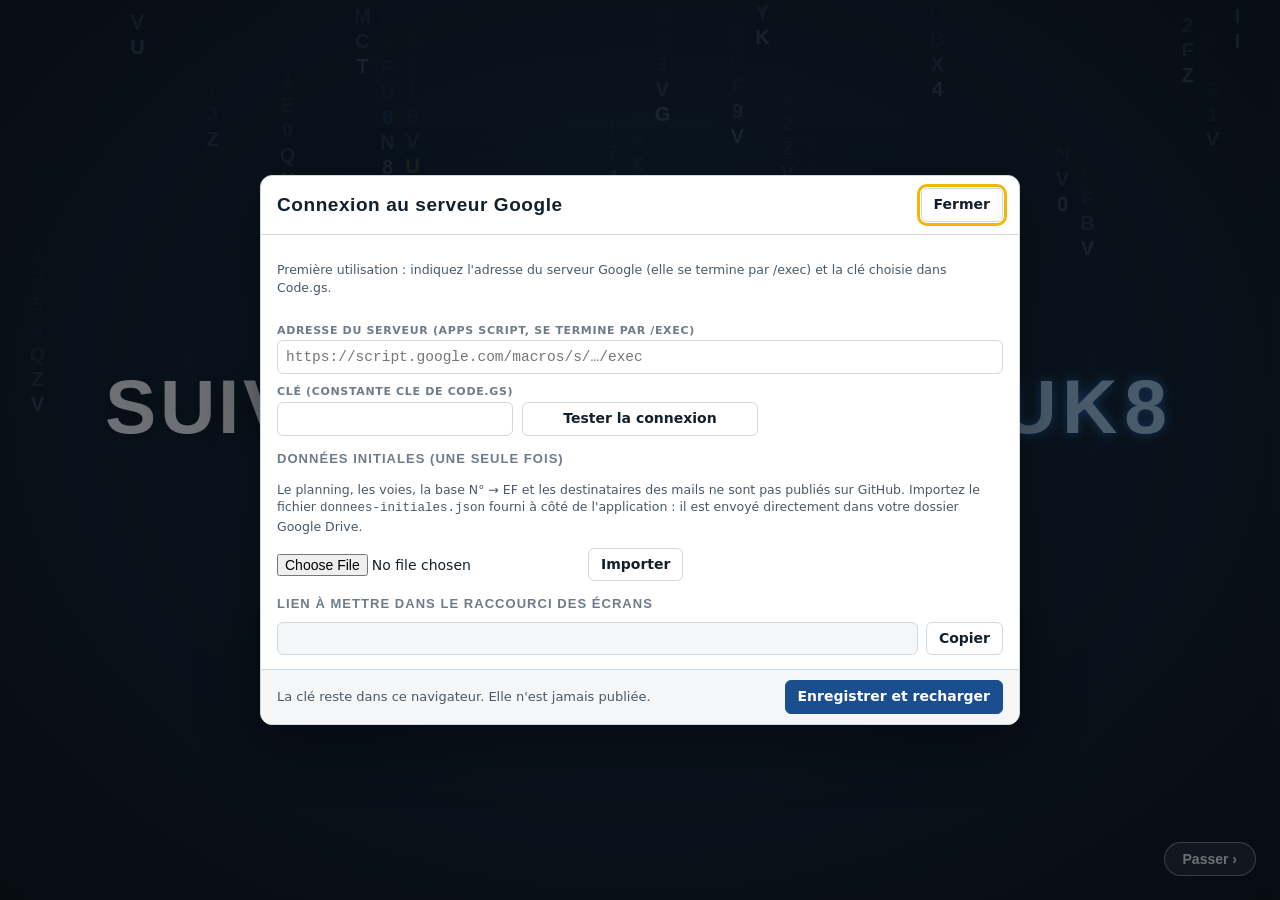
==== commit 4f4c71e4: "Add files via upload" ====
--- a/saisie.html
+++ b/saisie.html
@@ -179,6 +179,22 @@
   </div>
   <div class="plan-cadre"><iframe id="plan-iframe" title="Plan de voie — occupation des voies en direct"></iframe></div>
 </section>
+
+<!-- Retard / souci signalé sur les écrans -->
+<dialog id="d-soucis" style="width:min(520px, calc(100vw - 32px))">
+  <form method="dialog" id="fm-soucis">
+    <div class="dlg-tete"><h2 id="so-titre">Retard / souci</h2><button type="button" class="bouton" data-fermer>Fermer</button></div>
+    <div class="dlg-corps">
+      <p class="note">S'affiche en rouge sur les écrans TV à la place de l'état, jusqu'à l'arrivée ou au départ (ou jusqu'à ce que vous le retiriez).</p>
+      <div class="so-choix" id="so-choix"></div>
+      <div class="formgrid" style="margin-top:10px">
+        <div class="champ large"><label for="so-texte">Motif affiché sur les écrans</label><input id="so-texte" maxlength="60" placeholder="ex. attente conducteur"></div>
+        <div class="champ"><label for="so-min">Retard estimé (min, facultatif)</label><input id="so-min" class="mono" inputmode="numeric" placeholder="20"></div>
+      </div>
+    </div>
+    <div class="dlg-pied"><button type="button" class="bouton" id="so-retirer">Retirer des écrans</button><button type="submit" class="bouton danger-plein">Signaler sur les écrans</button></div>
+  </form>
+</dialog>
 
 <!-- Flash info -->
 <dialog id="d-flash">
@@ -296,6 +312,18 @@
           <textarea id="pa-listes" style="min-height:70px"></textarea>
         </details>
       </div>
+      <div class="section" data-pgroupe="saisie"><h4>Fin de service : PDF du jour automatique</h4>
+        <p class="note">Chaque jour à l'heure choisie, la saisie ouverte crée le récapitulatif PDF de la journée (le même que le bouton « PDF du jour ») et
+          l'enregistre dans Google Drive, dossier <span class="mono">rapports/AAAA</span> du dossier de données. Un seul PDF par jour, même avec plusieurs postes de saisie ouverts.
+          La saisie doit être ouverte à ce moment-là (sinon le PDF est fait dès sa prochaine ouverture le même jour).</p>
+        <div class="fl-coches">
+          <label><input type="checkbox" id="pa-fs-pdf"> PDF automatique en fin de service</label>
+          <label>à <input id="pa-fs-heure" class="mono" placeholder="22:00" style="width:80px"></label>
+          <label><input type="checkbox" id="pa-fs-dl"> Le télécharger aussi sur ce PC</label>
+          <button type="button" class="bouton petit" id="pa-fs-essai">Faire le PDF de fin de service maintenant</button>
+        </div>
+        <p class="note" id="pa-fs-etat"></p>
+      </div>
       <div class="section" data-pgroupe="saisie"><h4>Exploitation</h4>
         <div class="formgrid">
           <div class="champ"><label for="pa-seuil">Seuil de retard (min)</label><input id="pa-seuil" class="mono" inputmode="numeric"></div>
@@ -384,6 +412,8 @@
           <label><input type="checkbox" id="pa-son-travaux"> Avis travaux orange (maintenance)</label><select id="pa-son-ch-orange" data-son-choix="orange"></select><button type="button" class="bouton petit" data-son-essai="orange">▶ Écouter</button>
           <label class="retrait">Avis travaux rouge (hors service)</label><select id="pa-son-ch-rouge" data-son-choix="rouge"></select><button type="button" class="bouton petit" data-son-essai="rouge">▶ Écouter</button>
           <label><input type="checkbox" id="pa-son-fin"> Fin d'intervention (bandeau vert)</label><select id="pa-son-ch-fin" data-son-choix="fin"></select><button type="button" class="bouton petit" data-son-essai="fin">▶ Écouter</button>
+          <label class="retrait">Style de l'annonce</label><select id="pa-style-voix"></select><button type="button" class="bouton petit" data-son-essai="voix">▶ Écouter</button>
+          <span></span><span class="note" id="pa-style-note"></span><span></span>
           <label class="retrait">Voix des annonces</label><select id="pa-nom-voix"><option value="">Automatique : la plus naturelle de l'écran</option></select><span></span>
           <label class="retrait">Vitesse de la voix <span id="pa-vitesse-voix-val" class="mono"></span></label><input type="range" id="pa-vitesse-voix" min="0.8" max="1.2" step="0.05"><span></span>
           <label class="retrait">Mots dits autrement</label><input id="pa-prononciation" placeholder="ATL=Atlantique, TN=Terminal Nord"><span></span>
--- a/saisie.css
+++ b/saisie.css
@@ -402,6 +402,15 @@
 /* fenêtre Suivi trains : claire comme l'application, plus grande */
 .st-flottant { --pf-l: 1100px; --pf-h: 720px; background: #f3f5f9; }
 .st-flottant .plan-cadre { background: #f3f5f9; }
+/* boutons de la liste des circulations : Arrivée en vert, Retard / souci en rouge */
+.bouton.vert { background: #15803d; border-color: #15803d; color: #fff; font-weight: 700; }
+.bouton.vert:hover { background: #166534; }
+.bouton.rouge { background: #fff1f2; border-color: #dc2626; color: #b91c1c; font-weight: 700; }
+.bouton.rouge.actif, .bouton.danger-plein { background: #dc2626; border-color: #dc2626; color: #fff; font-weight: 700; }
+.puce.soucis { background: #dc2626; color: #fff; }
+.so-choix { display: flex; flex-wrap: wrap; gap: 6px; }
+.so-choix button { border: 1px solid var(--trait); background: var(--surface); color: var(--encre); border-radius: 999px; padding: 4px 11px; font: inherit; font-size: 13px; cursor: pointer; }
+.so-choix button:hover { border-color: #dc2626; color: #b91c1c; }
 /* côté du mouvement */
 .cote-tag { display: inline-block; font-size: 10.5px; font-weight: 700; letter-spacing: .04em; padding: 0 5px; border-radius: 4px; margin-left: 4px; background: #e0e7ff; color: #3730a3; vertical-align: 1px; }
 .cote-tag.h { background: #dcfce7; color: #166534; }
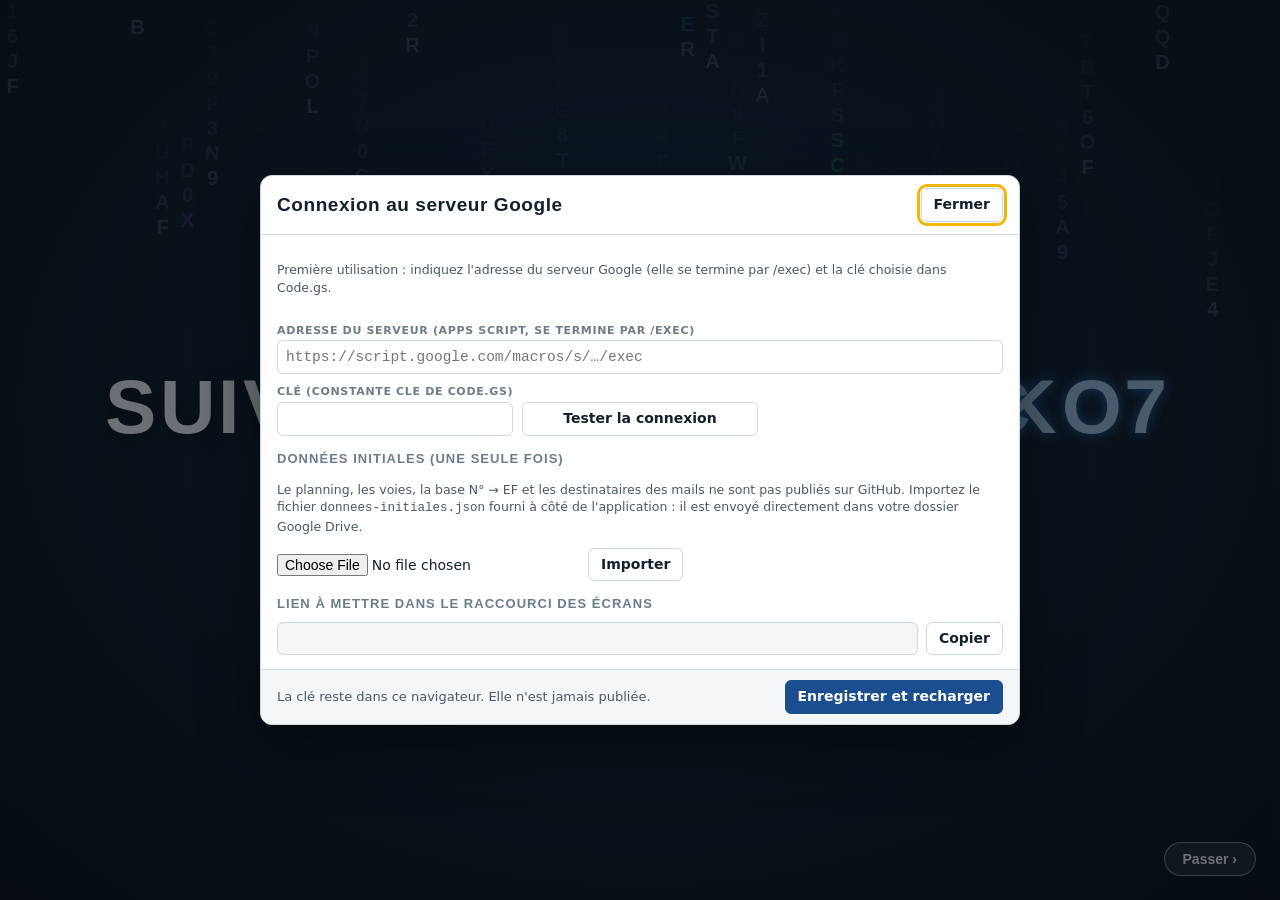
==== commit cae55b17: "Add files via upload" ====
--- a/saisie.html
+++ b/saisie.html
@@ -9,6 +9,7 @@
 <link rel="icon" href="icones/saisie-192.png" sizes="192x192" type="image/png">
 <link rel="apple-touch-icon" href="icones/saisie-192.png">
 <link rel="stylesheet" href="saisie.css">
+<link rel="stylesheet" href="coupons.css">
 </head>
 <body>
 <header class="barre">
@@ -27,7 +28,7 @@
     <button type="button" id="b-plan" hidden>Plan de voie</button>
     <button type="button" id="b-flash">Flash info</button>
     <button type="button" id="b-mails">Mails<span class="compteur" id="c-mails" hidden>0</span></button>
-    <button type="button" id="b-coupons" class="b-coupons" title="Coupons navettes saisis dans le Suivi trains (onglet Coupons)">🎫 Coupons<span class="compteur" id="c-coupons" hidden>0</span></button>
+    <button type="button" id="b-coupons" class="b-coupons" title="Saisir les coupons navettes (copiés dans le Suivi trains, onglet Coupons)">🎫 Coupons<span class="compteur" id="c-coupons" hidden>0</span></button>
     <button type="button" id="b-stats">Statistiques</button>
     <button type="button" id="b-pdf" title="Récapitulatif de la journée en PDF">PDF du jour</button>
     <button type="button" id="b-planning">Planning</button>
@@ -297,6 +298,11 @@
           <label class="note" for="pa-vers">Voie de destination (Vers) obligatoire :</label>
           <select id="pa-vers"><option value="internes">pour les locomotives et manœuvres (locom, nrs…)</option><option value="toujours">pour tous les mouvements</option><option value="jamais">jamais</option></select></div>
       </div>
+      <div class="section" data-pgroupe="saisie"><h4>Couleurs des rubriques des paramètres</h4>
+        <p class="note">Couleur de chaque onglet de la colonne de gauche. L'aperçu change tout de suite ; « Enregistrer » la garde pour tous les postes.</p>
+        <div class="pa-onglets" id="pa-onglets"></div>
+        <button type="button" class="bouton petit" id="pa-onglets-defaut" style="margin-top:8px">Remettre les couleurs d'origine</button>
+      </div>
       <div class="section" data-pgroupe="mails"><h4>Mails automatiques</h4>
         <div class="formgrid">
           <div class="champ"><label for="pa-mode">Mode</label><select id="pa-mode"><option value="simulation">Simulation (rien n'est envoyé)</option><option value="brouillon">Brouillon Outlook à valider</option><option value="auto">Envoi automatique</option><option value="desactive">Désactivé</option></select></div>
@@ -457,6 +463,14 @@
         </div>
         <p class="note" id="pa-mr-essai"></p>
       </div>
+      <div class="section" data-pgroupe="plan"><h4>Base des engins : sous quels numéros une machine repart</h4>
+        <p class="note">Une machine qui livre un train ou une navette arrive sous un numéro et repart sous un autre : c'est la même machine, elle quitte donc sa voie.
+          Une ligne par engin : <span class="mono">numéro arrivé = numéros de départ possibles</span>, séparés par des espaces.
+          Exemple : <span class="mono">511911 = NRS1 NRS2 … NRS8 519100 519110</span>. L'étoile remplace n'importe quels caractères : <span class="mono">5119* = NRS* 5191*</span>.
+          Sans ligne pour un engin, il peut repartir en NRS ou sous un numéro de marche qui quitte le site.</p>
+        <textarea id="pa-mr-suites" class="mono" style="min-height:120px" placeholder="511911 = NRS1 NRS2 NRS3 NRS4 NRS5 NRS6 NRS7 NRS8 519100 519110"></textarea>
+        <p class="note" id="pa-mr-suites-essai"></p>
+      </div>
       <div class="section" data-pgroupe="plan"><h4>Entreprises du plan de voie</h4>
         <p class="note">Entreprises et relations proposées quand vous saisissez les wagons d'une voie dans le plan. Une par ligne :
           <span class="mono">CODE | Nom affiché | couleur</span> (ex. <span class="mono">WASCOSA | Wascosa | #0ea5e9</span>). Supprimez une ligne pour l'enlever.</p>
@@ -513,6 +527,7 @@
 <script src="application.js" data-appli="saisie"></script>
 <script src="commun.js"></script>
 <script src="recap-pdf.js"></script>
+<script src="coupons.js"></script>
 <script src="saisie.js"></script>
 </body>
 </html>
--- a/saisie.css
+++ b/saisie.css
@@ -307,11 +307,11 @@
 .actions .b-coupons:hover { filter: brightness(1.08); }
 .actions .b-coupons .compteur { background: #fff; color: #C2410C; }
 #d-coupons .dlg-tete .onglets { display: flex; gap: 4px; margin-left: auto; margin-right: 12px; }
-.cp-total { margin: 0 0 12px; font-size: 15px; }
-.cp-site { --g: #F28C28; margin-bottom: 16px; border: 1px solid var(--trait); border-left: 6px solid var(--g); border-radius: 8px; overflow: hidden; }
-.cp-site h4 { display: flex; align-items: baseline; gap: 10px; margin: 0; padding: 8px 12px; background: color-mix(in srgb, var(--g) 18%, var(--surface)); font-size: 15px; }
-.cp-site h4 small { font-family: var(--f-mono); font-weight: 400; color: var(--encre-2); }
-.cp-site h4 span { margin-left: auto; font-size: 13px; font-weight: 600; color: var(--encre-2); }
+#d-coupons .cp-total { margin: 0 0 12px; font-size: 15px; }
+#d-coupons .cp-site { --g: #F28C28; margin-bottom: 16px; border: 1px solid var(--trait); border-left: 6px solid var(--g); border-radius: 8px; overflow: hidden; }
+#d-coupons .cp-site h4 { display: flex; align-items: baseline; gap: 10px; margin: 0; padding: 8px 12px; background: color-mix(in srgb, var(--g) 18%, var(--surface)); font-size: 15px; }
+#d-coupons .cp-site h4 small { font-family: var(--f-mono); font-weight: 400; color: var(--encre-2); }
+#d-coupons .cp-site h4 span { margin-left: auto; font-size: 13px; font-weight: 600; color: var(--encre-2); }
 .cp-cartes { display: grid; grid-template-columns: repeat(auto-fill, minmax(230px, 1fr)); gap: 10px; padding: 10px 12px 12px; }
 .cp-carte { border: 1px solid var(--trait); border-radius: 6px; background: var(--surface); overflow: hidden; }
 .cp-tete { display: flex; justify-content: space-between; align-items: baseline; padding: 6px 10px; border-bottom: 1px solid var(--trait); }
@@ -387,10 +387,15 @@
 .params-corps { display: grid; grid-template-columns: 210px minmax(0, 1fr); gap: 0; padding: 0 !important; }
 .params-nav { position: sticky; top: 0; align-self: start; display: flex; flex-direction: column; gap: 3px; padding: 14px 10px; border-right: 1px solid var(--trait); min-height: 100%; background: var(--surface-2, #f4f6f8); }
 .params-nav button { display: flex; align-items: center; gap: 10px; text-align: left; border: 0; background: transparent; color: var(--encre); font: inherit; font-size: 14px; font-weight: 500; padding: 9px 12px; border-radius: 8px; cursor: pointer; }
-.params-nav button span { width: 20px; text-align: center; opacity: .75; }
 .params-nav button:hover { background: #0001; }
-.params-nav button[aria-current="true"] { background: var(--accent); color: var(--accent-encre); }
-.params-nav button[aria-current="true"] span { opacity: 1; }
+.params-nav button { --oc: var(--accent); border-left: 4px solid var(--oc); }
+.params-nav button span { display: inline-flex; align-items: center; justify-content: center; width: 26px; height: 26px; border-radius: 7px; background: color-mix(in srgb, var(--oc) 16%, transparent); color: var(--oc); opacity: 1 !important; }
+.params-nav button:hover { background: color-mix(in srgb, var(--oc) 10%, transparent); }
+.params-nav button[aria-current="true"] { background: var(--oc); color: #fff; font-weight: 700; }
+.params-nav button[aria-current="true"] span { background: #ffffff2e; color: #fff; }
+.pa-onglets { display: flex; flex-wrap: wrap; gap: 8px 16px; }
+.pa-onglet-c { display: inline-flex; align-items: center; gap: 6px; font-size: 13px; }
+.pa-onglet-c input[type="color"] { width: 34px; height: 26px; padding: 0; border: 1px solid var(--trait); border-radius: 5px; background: none; cursor: pointer; }
 .params-pages { padding: 16px 22px 22px; min-width: 0; }
 .params-pages .section[hidden] { display: none; }
 .params-pages .section { margin-bottom: 18px; }
--- a/coupons.css
+++ b/coupons.css
@@ -0,0 +1,184 @@
+/* Suivi des circulations - fenêtre COUPONS NAVETTES (coupons.js), mise en forme du Suivi trains.
+   Les jetons du Suivi trains sont rattachés à ceux de la saisie. */
+.cp-root {
+  --bg: var(--fond); --text: var(--encre); --text-muted: var(--encre-2); --text-faint: var(--encre-3); --border: var(--trait);
+  --radius-sm: 6px; --radius-lg: 10px; --shadow-card: 0 1px 2px rgba(15, 30, 45, .08); --shadow-modal: 0 10px 30px rgba(0, 0, 0, .25);
+  --warning: var(--alerte); --warning-bg: var(--alerte-fond); --danger: var(--crit); --danger-bg: var(--crit-fond); --success: var(--ok); --success-bg: var(--ok-fond);
+  --font-mono: var(--f-mono); --font-sans: var(--f-texte);
+  font: 14px/1.4 var(--f-texte);
+}
+.cp-root h2, .cp-root h3 { margin: 0; }
+.cp-root ul { margin: 0; padding: 0; list-style: none; }
+.cp-root p { margin: 0; }
+.cp-root .btn { display: inline-flex; align-items: center; justify-content: center; gap: 6px; border-radius: 8px; padding: 8px 14px; font-weight: 700; cursor: pointer; border: 1px solid var(--trait); background: var(--surface); color: var(--encre); min-height: 38px; }
+.cp-root .btn:disabled { opacity: .5; cursor: default; }
+.cp-root .btn-primary { background: var(--accent); border-color: var(--accent); color: var(--accent-encre); }
+.cp-root .btn-outline { background: transparent; border-color: var(--accent); color: var(--accent); }
+.cp-root .btn-ghost { background: transparent; }
+.cp-root .icon-btn { width: 40px; height: 40px; border-radius: 8px; border: 1px solid var(--trait); background: var(--surface); color: var(--encre); font-size: 20px; cursor: pointer; display: inline-flex; align-items: center; justify-content: center; }
+.cp-sync { font-size: 12.5px; font-weight: 600; padding: 3px 10px; border-radius: 999px; white-space: nowrap; }
+.cp-sync.ok { background: var(--ok-fond); color: var(--ok); }
+.cp-sync.wait { background: var(--info-fond); color: var(--info); }
+.cp-sync.err { background: var(--crit-fond); color: var(--crit); }
+.cp-lecture .cp-row input, .cp-lecture .cp-chip, .cp-lecture .cp-del, .cp-lecture .cp-add-shuttle, .cp-lecture .cp-import { pointer-events: none; opacity: .7; }
+/* ---------- Coupons navettes (js/coupons.js) ----------
+   Fenêtre plein écran au-dessus du tableau de bord. Réutilise les tokens de
+   style.css (--surface, --border, --accent...) ; seules les couleurs des
+   familles de navettes sont définies ici (mêmes teintes que FL/NL/AL). */
+.cp-fam-LF { --c: #f59e0b; --cbg: #fff4d6; }
+.cp-fam-LN { --c: #1e3a8a; --cbg: #dfe6f7; }
+.cp-fam-LA { --c: #eab308; --cbg: #fdf6cc; }
+html[data-theme="dark"] .cp-fam-LF { --c: #f5b82e; --cbg: rgba(245, 184, 46, 0.13); }
+html[data-theme="dark"] .cp-fam-LN { --c: #5b7bff; --cbg: rgba(91, 123, 255, 0.16); }
+html[data-theme="dark"] .cp-fam-LA { --c: #e6cf3a; --cbg: rgba(230, 207, 58, 0.12); }
+
+body.coupons-open { overflow: hidden; }
+.cp-root {
+  position: fixed; inset: 0; z-index: 150;
+  background: var(--bg); color: var(--text);
+  overflow-y: auto; -webkit-overflow-scrolling: touch;
+  padding-bottom: env(safe-area-inset-bottom, 0px);
+}
+.cp-root[hidden] { display: none; }
+
+.cp-top {
+  position: sticky; top: 0; z-index: 5;
+  background: var(--surface); border-bottom: 1px solid var(--border);
+  padding: env(safe-area-inset-top, 0px) max(1.25rem, env(safe-area-inset-right, 0px)) 0 max(1.25rem, env(safe-area-inset-left, 0px));
+}
+.cp-top-row { display: flex; align-items: center; gap: 1rem; max-width: 1500px; margin: 0 auto; flex-wrap: wrap; padding-top: 0.5rem; }
+.cp-title { font-size: 1.1rem; font-weight: 800; display: flex; align-items: center; gap: 0.4rem; }
+.cp-tabs { display: flex; gap: 0.25rem; flex: 1 1 auto; overflow-x: auto; }
+.cp-tab { background: none; border: 0; border-bottom: 3px solid transparent; padding: 0.7rem 0.9rem; font-weight: 700; color: var(--text-muted); cursor: pointer; min-height: 44px; white-space: nowrap; }
+.cp-tab[aria-selected="true"] { color: var(--text); border-bottom-color: var(--accent); }
+.cp-close { margin-left: auto; }
+
+.cp-body { max-width: 1500px; margin: 0 auto; padding: 1rem max(1.25rem, env(safe-area-inset-right, 0px)) 4rem max(1.25rem, env(safe-area-inset-left, 0px)); }
+
+/* Bandeau du jour */
+.cp-daybar { display: flex; align-items: center; gap: 0.6rem; flex-wrap: wrap; margin-bottom: 0.75rem; }
+.cp-daytitle { display: flex; flex-direction: column; min-width: 0; }
+.cp-daytitle strong { font-size: 1.3rem; font-weight: 800; text-transform: capitalize; }
+.cp-daytitle span { font-size: 0.78rem; color: var(--text-muted); }
+.cp-datepick { position: relative; overflow: hidden; }
+.cp-datepick input { position: absolute; inset: 0; opacity: 0; cursor: pointer; width: 100%; }
+.cp-week-strip { display: grid; grid-template-columns: repeat(6, minmax(0, 1fr)); gap: 0.4rem; margin-bottom: 1rem; }
+.cp-wday { background: var(--surface); border: 1px solid var(--border); border-radius: var(--radius-sm); padding: 0.45rem 0.55rem; text-align: left; cursor: pointer; display: flex; flex-direction: column; gap: 0.1rem; min-width: 0; min-height: 48px; }
+.cp-wday b { font-size: 0.78rem; text-transform: capitalize; }
+.cp-wday span { font-size: 0.72rem; color: var(--text-muted); font-family: var(--font-mono); white-space: nowrap; overflow: hidden; text-overflow: ellipsis; }
+.cp-wday.on { border-color: var(--accent); box-shadow: 0 0 0 2px color-mix(in srgb, var(--accent) 25%, transparent); }
+.cp-wday.today b::after { content: " •"; color: var(--accent); }
+.cp-wday.empty span { color: var(--text-faint); }
+.cp-wday.sat { opacity: 0.75; }
+
+.cp-layout { display: grid; grid-template-columns: minmax(0, 1fr) 300px; gap: 1rem; align-items: start; }
+@media (max-width: 1000px) { .cp-layout { grid-template-columns: minmax(0, 1fr); } }
+.cp-hint { font-size: 0.8rem; color: var(--text-muted); background: var(--surface-2); border: 1px dashed var(--border); border-radius: var(--radius-sm); padding: 0.5rem 0.75rem; margin-bottom: 0.9rem; line-height: 1.55; }
+.cp-hint kbd { font-family: var(--font-mono); font-size: 0.74rem; background: var(--surface); border: 1px solid var(--border); border-bottom-width: 2px; border-radius: 4px; padding: 0 0.3rem; }
+
+/* Sites et cartes navette */
+.cp-site { margin-bottom: 1.1rem; }
+.cp-site-h { display: flex; align-items: center; gap: 0.6rem; margin-bottom: 0.5rem; }
+.cp-sw { display: inline-block; width: 12px; height: 12px; border-radius: 3px; background: var(--c); flex: 0 0 auto; }
+.cp-site-h h3 { font-size: 0.78rem; font-weight: 800; letter-spacing: 0.08em; text-transform: uppercase; color: var(--text-muted); }
+.cp-site-tot { margin-left: auto; font-size: 0.82rem; color: var(--text-muted); }
+.cp-site-tot b { color: var(--text); font-family: var(--font-mono); font-size: 1rem; }
+.cp-cards { display: grid; grid-template-columns: repeat(auto-fill, minmax(270px, 1fr)); gap: 0.75rem; }
+
+.cp-card { background: var(--surface); border: 1px solid var(--border); border-radius: var(--radius-lg); box-shadow: var(--shadow-card); display: flex; flex-direction: column; min-width: 0; overflow: hidden; }
+.cp-card-h { display: flex; align-items: center; gap: 0.5rem; padding: 0.6rem 0.75rem; background: var(--cbg); border-bottom: 2px solid var(--c); }
+.cp-shuttle { font-weight: 900; font-size: 1.05rem; letter-spacing: 0.03em; }
+.cp-card-code { font-size: 0.7rem; color: var(--text-muted); font-family: var(--font-mono); }
+.cp-tot { margin-left: auto; text-align: right; line-height: 1.05; }
+.cp-tot b { font-family: var(--font-mono); font-size: 1.35rem; font-weight: 800; }
+.cp-tot small { display: block; font-size: 0.62rem; color: var(--text-muted); text-transform: uppercase; letter-spacing: 0.06em; }
+
+/* Grille façon classeur : C | N° | code site | date jjmm | Nb wgs */
+.cp-grid { display: flex; flex-direction: column; gap: 5px; padding: 0.6rem 0.6rem 0.35rem; }
+.cp-row { display: grid; grid-template-columns: 14px minmax(0, 0.85fr) auto minmax(0, 1.1fr) minmax(0, 0.85fr) 26px; gap: 5px; align-items: center; }
+.cp-row.cp-head { font-size: 0.6rem; font-weight: 800; text-transform: uppercase; letter-spacing: 0.06em; color: var(--text-faint); text-align: center; }
+.cp-c { font-family: var(--font-mono); font-weight: 800; color: var(--text-muted); text-align: center; }
+.cp-code { font-family: var(--font-mono); font-size: 0.72rem; font-weight: 700; color: var(--text-muted); }
+.cp-row input { width: 100%; min-width: 0; min-height: 38px; border: 1px solid var(--border); border-radius: 6px; background: var(--surface-2); color: var(--text); padding: 0 4px; font-family: var(--font-mono); font-size: 1rem; font-weight: 700; text-align: center; scroll-margin-top: 140px; scroll-margin-bottom: 90px; }
+.cp-row input::placeholder { color: var(--text-faint); font-weight: 600; }
+.cp-row.filled input { background: var(--cbg); border-color: var(--c); }
+.cp-row input:focus { border-color: var(--accent); background: var(--surface); outline: none; box-shadow: 0 0 0 3px color-mix(in srgb, var(--accent) 22%, transparent); }
+.cp-row.pending input { border-style: dashed; border-color: var(--accent); }
+.cp-row input.bad { border-color: var(--danger); box-shadow: 0 0 0 2px var(--danger-bg); }
+.cp-del { background: none; border: 0; color: var(--text-faint); width: 26px; height: 26px; border-radius: 50%; cursor: pointer; font-size: 1rem; padding: 0; }
+.cp-del:hover { background: var(--danger-bg); color: var(--danger); }
+.cp-row-issues { display: flex; flex-wrap: wrap; gap: 4px; padding-left: 19px; }
+.cp-issue { font-size: 0.7rem; font-weight: 600; border-radius: 5px; padding: 2px 6px; }
+.cp-issue.warn { background: var(--warning-bg); color: var(--warning); }
+.cp-issue.err { background: var(--danger-bg); color: var(--danger); }
+.cp-issue.info { background: color-mix(in srgb, var(--accent) 14%, transparent); color: var(--accent); }
+
+.cp-chips { display: flex; flex-wrap: wrap; gap: 5px; padding: 2px 0.75rem 4px; align-items: center; }
+.cp-card > .cp-chips:last-child { padding-bottom: 0.75rem; }
+.cp-lab { font-size: 0.62rem; color: var(--text-faint); text-transform: uppercase; letter-spacing: 0.06em; font-weight: 700; min-width: 30px; }
+.cp-chip { border: 1px solid var(--border); background: var(--surface); color: var(--text); border-radius: 999px; padding: 3px 9px; font-size: 0.76rem; font-weight: 700; cursor: pointer; font-family: var(--font-mono); min-height: 28px; }
+.cp-chip:hover { border-color: var(--accent); }
+.cp-chip.on { background: var(--accent); border-color: var(--accent); color: #fff; }
+.cp-chip-d { font-size: 0.7rem; padding: 3px 7px; }
+.cp-chip-d small { font-family: var(--font-sans); font-weight: 600; opacity: 0.75; }
+
+.cp-add-shuttle { border: 2px dashed var(--border); border-radius: var(--radius-lg); background: transparent; color: var(--text-muted); font-weight: 700; min-height: 64px; cursor: pointer; }
+.cp-add-shuttle:hover { border-color: var(--accent); color: var(--accent); }
+
+/* Récap */
+.cp-aside { position: sticky; top: 76px; display: flex; flex-direction: column; gap: 0.75rem; }
+@media (max-width: 1000px) { .cp-aside { position: static; } }
+.cp-panel { background: var(--surface); border: 1px solid var(--border); border-radius: var(--radius-lg); box-shadow: var(--shadow-card); padding: 0.9rem; display: flex; flex-direction: column; gap: 0.6rem; min-width: 0; }
+.cp-panel h3 { font-size: 0.72rem; font-weight: 800; letter-spacing: 0.08em; text-transform: uppercase; color: var(--text-muted); }
+.cp-big { display: flex; align-items: baseline; gap: 0.4rem; }
+.cp-big b { font-family: var(--font-mono); font-size: 2.1rem; font-weight: 800; line-height: 1; }
+.cp-big span { color: var(--text-muted); font-size: 0.85rem; }
+.cp-kv { display: flex; flex-direction: column; gap: 0.35rem; }
+.cp-kv div { display: flex; align-items: center; gap: 0.5rem; font-size: 0.86rem; }
+.cp-kv b { margin-left: auto; font-family: var(--font-mono); }
+.cp-alerts { display: flex; flex-direction: column; gap: 0.35rem; }
+.cp-alerts li { font-size: 0.8rem; line-height: 1.4; padding: 0.4rem 0.5rem; border-radius: var(--radius-sm); }
+.cp-alerts li.warn { background: var(--warning-bg); color: var(--warning); }
+.cp-alerts li.err { background: var(--danger-bg); color: var(--danger); }
+.cp-alerts li.ok { background: var(--success-bg); color: var(--success); }
+.cp-meta { font-size: 0.78rem; color: var(--text-muted); line-height: 1.5; }
+
+/* Semaine */
+.cp-week-head { display: flex; align-items: center; gap: 0.6rem; flex-wrap: wrap; margin-bottom: 0.9rem; }
+.cp-week-head h3 { font-size: 1.2rem; font-weight: 800; }
+.cp-spacer { flex: 1; }
+.cp-table-wrap { overflow-x: auto; background: var(--surface); border: 1px solid var(--border); border-radius: var(--radius-lg); box-shadow: var(--shadow-card); }
+#cp-weekTable { border-collapse: collapse; width: 100%; font-size: 0.88rem; }
+#cp-weekTable th, #cp-weekTable td { padding: 0.55rem 0.75rem; border-bottom: 1px solid var(--border); text-align: right; white-space: nowrap; }
+#cp-weekTable th:first-child, #cp-weekTable td:first-child { text-align: left; }
+#cp-weekTable thead th { font-size: 0.72rem; text-transform: capitalize; color: var(--text-muted); font-weight: 800; background: var(--surface-2); }
+.cp-clickable { cursor: pointer; text-decoration: underline dotted; }
+.cp-n { font-family: var(--font-mono); font-variant-numeric: tabular-nums; }
+.cp-n small { color: var(--text-faint); font-size: 0.7rem; margin-left: 4px; }
+.cp-n.zero { color: var(--text-faint); }
+.cp-sub td { background: var(--surface-2); font-weight: 800; }
+.cp-total td { font-weight: 900; border-bottom: 0 !important; }
+.cp-tag { display: inline-flex; align-items: center; gap: 0.4rem; font-weight: 800; }
+.cp-note { margin: 0.6rem 0 1rem; }
+.cp-import { max-width: 640px; }
+.cp-file { position: relative; overflow: hidden; align-self: flex-start; }
+.cp-file input { position: absolute; inset: 0; opacity: 0; cursor: pointer; }
+
+/* Toast */
+.cp-toast { position: fixed; left: 50%; bottom: calc(1.25rem + env(safe-area-inset-bottom, 0px)); transform: translateX(-50%); background: var(--text); color: var(--bg); border-radius: var(--radius-sm); padding: 0.7rem 1rem; font-weight: 600; font-size: 0.86rem; display: flex; gap: 0.75rem; align-items: center; box-shadow: var(--shadow-modal); z-index: 10; max-width: calc(100vw - 2rem); }
+.cp-toast[hidden] { display: none; }
+.cp-toast button { background: none; border: 0; color: inherit; font-weight: 800; text-decoration: underline; cursor: pointer; }
+
+@media (max-width: 640px) {
+  .cp-week-strip { grid-template-columns: repeat(3, minmax(0, 1fr)); }
+  .cp-daytitle strong { font-size: 1.1rem; }
+  .cp-title { font-size: 1rem; }
+}
+
+/* dates proposées : de J-3 à J+3 sur une ligne */
+.cp-chips-d { display: grid; grid-template-columns: auto repeat(7, minmax(0, 1fr)); gap: 3px; }
+.cp-chip-d { display: flex; flex-direction: column; align-items: center; line-height: 1.05; padding: 3px 0; border-radius: 7px; min-width: 0; }
+.cp-chip-d small { font-size: 0.62rem; text-transform: capitalize; }
+.cp-chip-d b { font-size: 0.74rem; }
+.cp-chip-d.jour { border-color: var(--accent); border-style: dashed; }
+.cp-chip-d.jour.on { border-style: solid; }
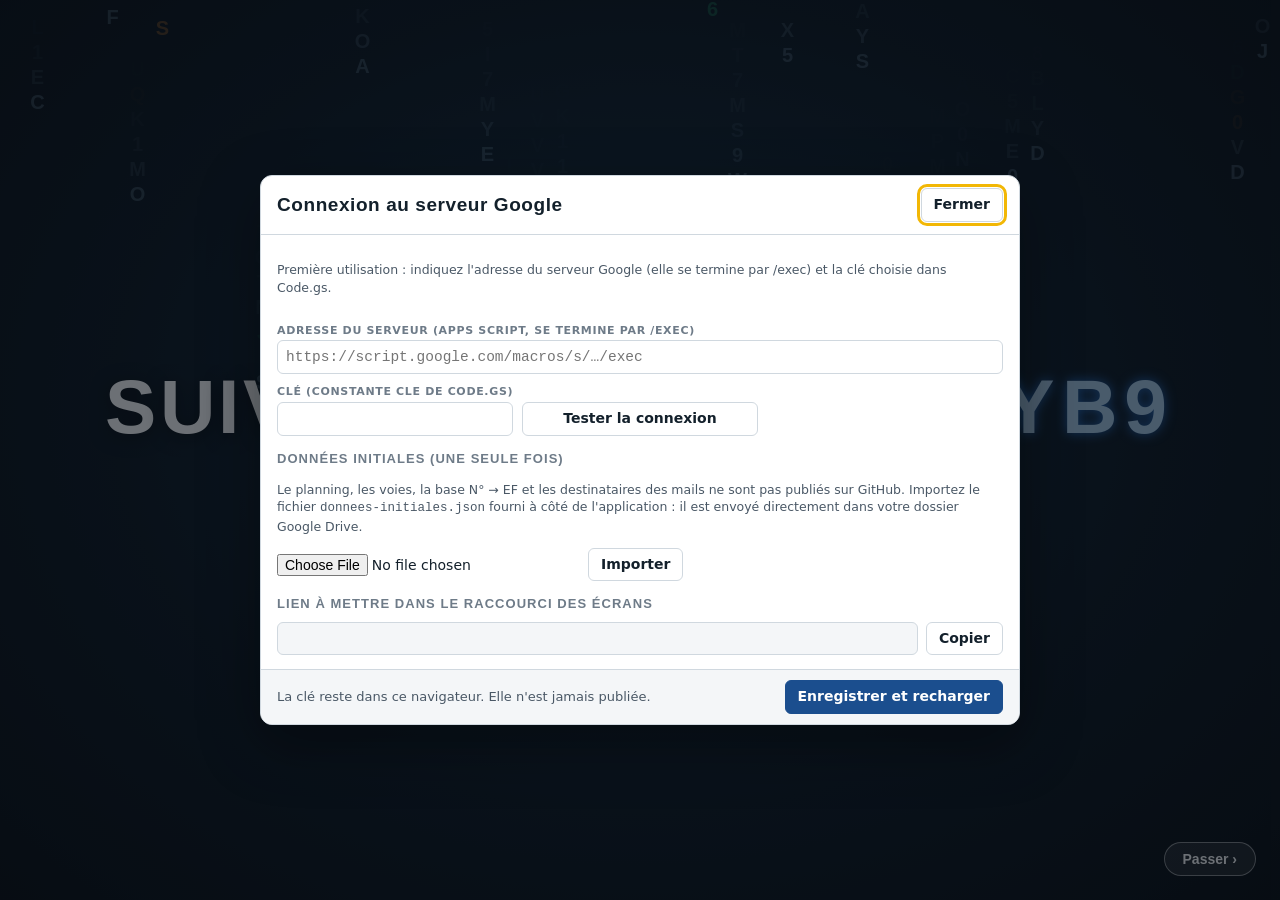
==== commit 21d8a4ab: "Add files via upload" ====
--- a/saisie.html
+++ b/saisie.html
@@ -407,8 +407,15 @@
       <div class="section" data-pgroupe="sons"><h4>Écrans TV : affichage et sons</h4>
         <div class="fl-coches">
           <label><input type="checkbox" id="pa-complet"> Tableau complet : toutes les navettes de chaque groupe en grand (pas de colonne réduite ni « terminé »)</label>
-          <label><input type="checkbox" id="pa-vedettes"> Animations en grand (arrivées, départs imminents)</label>
-        </div>
+        </div>
+        <h4 style="margin-top:14px">Animations d'une arrivée (ou d'un départ) imminente</h4>
+        <div class="fl-coches anim-coches">
+          <label><input type="checkbox" id="pa-vedettes"> <b>En haut</b> : grand bandeau de la navette (carré à la couleur du groupe)</label>
+          <label><input type="checkbox" id="pa-vedettes-trains"> <b>En bas</b> : bande animée du train de ligne (train qui entre ou qui sort)</label>
+          <label><input type="checkbox" id="pa-anim"> <b>Moitié basse</b> : animation « alerte train » (page <span class="mono">alerte-train.html</span>)</label>
+          <label class="retrait">Adresse de l'animation <input id="pa-anim-url" class="mono" placeholder="alerte-train.html" style="width:260px"></label>
+        </div>
+        <p class="note">Chaque animation se coupe séparément ; les sons et l'annonce vocale restent, même animations coupées.</p>
         <p class="note" style="margin-top:12px">Sons joués par les écrans (mélodies propres à l'application). Sur chaque écran, cliquer une fois sur le symbole du son au démarrage.
           Voix : la liste montre les voix de ce PC ; un écran qui n'a pas la voix choisie prend sa voix la plus naturelle (les voix « Natural » de Microsoft Edge sont les plus fluides).</p>
         <div class="sons-grille">
@@ -430,10 +437,7 @@
         <p class="note">Arrivée imminente : le grand bandeau s'affiche 2 s, se réduit de moitié pendant que l'animation « alerte train » passe dans la moitié basse,
           puis revient en grand jusqu'à l'arrivée. L'animation est la page <span class="mono">alerte-train.html</span> (et son fichier <span class="mono">alerte-train.config.js</span>)
           à déposer dans le dépôt GitHub, à côté de <span class="mono">visuel.html</span> ; sans elle, rien ne change.</p>
-        <div class="fl-coches">
-          <label><input type="checkbox" id="pa-anim"> Animation train aux arrivées imminentes</label>
-          <label>Adresse <input id="pa-anim-url" class="mono" placeholder="alerte-train.html" style="width:260px"></label>
-        </div>
+        <p class="note">Ces animations s'activent ou se coupent dans Paramètres › Sons et voix › « Animations d'une arrivée ».</p>
       </div>
       <div class="section" data-pgroupe="plan"><h4>Plan de voie</h4>
         <p class="note">Occupation des voies en direct : bouton « Plan de voie » de la saisie, et affichage quelques secondes après une arrivée ou un départ.</p>
@@ -471,9 +475,12 @@
         <textarea id="pa-mr-suites" class="mono" style="min-height:120px" placeholder="511911 = NRS1 NRS2 NRS3 NRS4 NRS5 NRS6 NRS7 NRS8 519100 519110"></textarea>
         <p class="note" id="pa-mr-suites-essai"></p>
       </div>
-      <div class="section" data-pgroupe="plan"><h4>Entreprises du plan de voie</h4>
+      <div class="section" data-pgroupe="plan"><h4>Entreprises du plan de voie et type de wagons</h4>
         <p class="note">Entreprises et relations proposées quand vous saisissez les wagons d'une voie dans le plan. Une par ligne :
-          <span class="mono">CODE | Nom affiché | couleur</span> (ex. <span class="mono">WASCOSA | Wascosa | #0ea5e9</span>). Supprimez une ligne pour l'enlever.</p>
+          <span class="mono">CODE | Nom affiché | couleur | 60 ou 80</span> (ex. <span class="mono">WASCOSA | Wascosa | #0ea5e9 | 80</span>). Supprimez une ligne pour l'enlever.
+          Cliquez sur <b>60'</b> / <b>80'</b> d'une entreprise pour changer le type de ses wagons.</p>
+        <label class="fl-coches" style="display:flex;margin:6px 0"><span><input type="checkbox" id="pa-plan-type-auto"> <b>Capacité automatique</b> : chaque voie compte ses wagons en 60 ou 80 pieds selon l'entreprise
+          (une voie de 36 wagons de 60' tient 27 wagons de 80' ; un mélange est calculé au prorata). Une voie réglée à la main sur 60' ou 80' dans le plan garde son réglage.</span></label>
         <div class="pv-ef" id="pa-plan-ef-apercu"></div>
         <textarea id="pa-plan-ef" class="mono" style="min-height:220px"></textarea>
         <div style="display:flex;gap:8px;margin-top:6px"><button type="button" class="bouton petit" id="pa-plan-ef-defaut">Remettre la liste d'origine</button></div>
--- a/saisie.css
+++ b/saisie.css
@@ -419,3 +419,8 @@
 /* côté du mouvement */
 .cote-tag { display: inline-block; font-size: 10.5px; font-weight: 700; letter-spacing: .04em; padding: 0 5px; border-radius: 4px; margin-left: 4px; background: #e0e7ff; color: #3730a3; vertical-align: 1px; }
 .cote-tag.h { background: #dcfce7; color: #166534; }
+
+/* type de wagons par entreprise (Paramètres › Plan de voie) */
+.pv-type { margin-left: 4px; border: 1px solid var(--trait); background: var(--surface-2); border-radius: 999px; font: 600 11px var(--f-mono); padding: 1px 6px; cursor: pointer; color: var(--encre-2); }
+.pv-type.p80 { background: #7C3AED; border-color: #7C3AED; color: #fff; }
+.anim-coches b { font-weight: 700; }
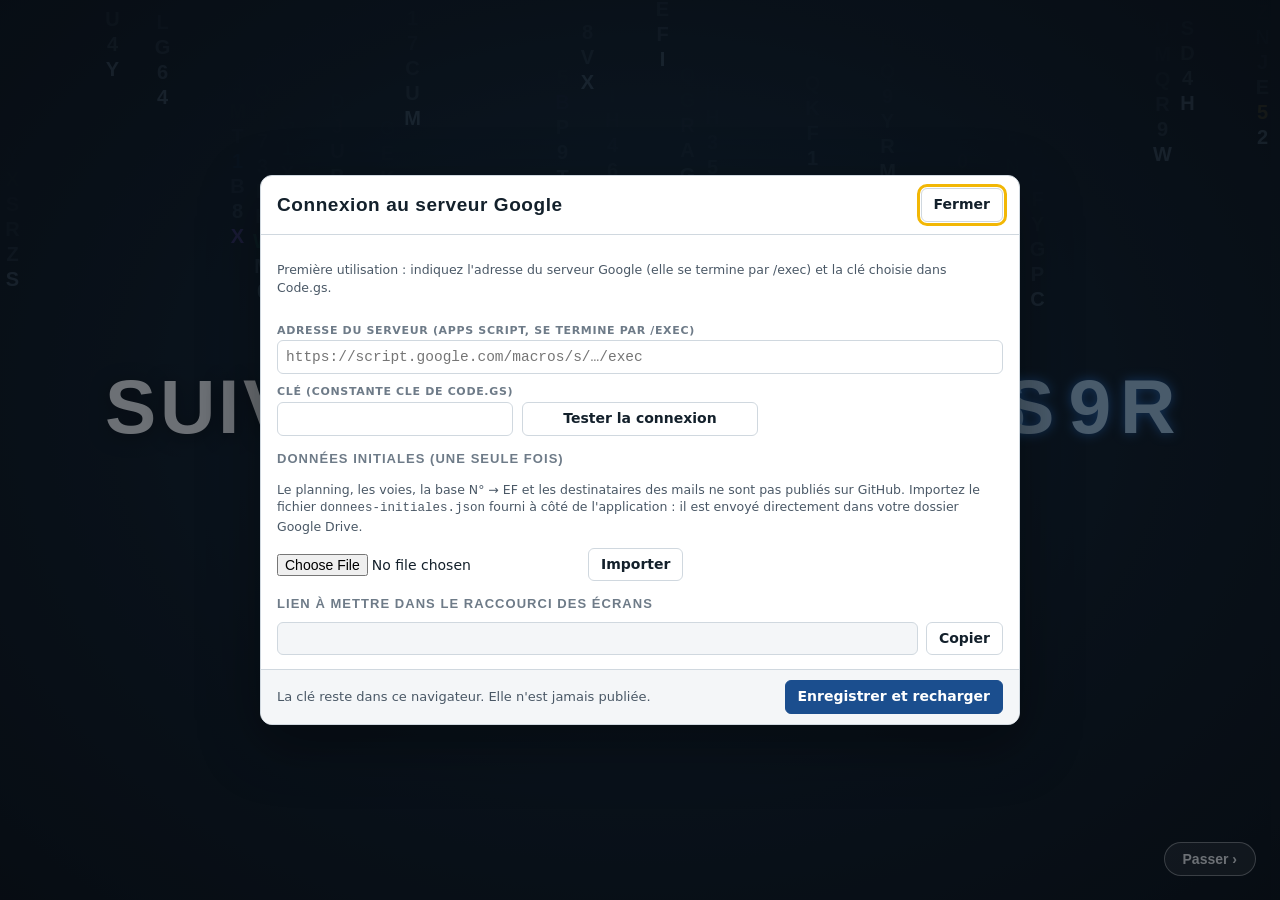
==== commit 1c571d60: "Add files via upload" ====
--- a/saisie.html
+++ b/saisie.html
@@ -480,7 +480,12 @@
           <span class="mono">CODE | Nom affiché | couleur | 60 ou 80</span> (ex. <span class="mono">WASCOSA | Wascosa | #0ea5e9 | 80</span>). Supprimez une ligne pour l'enlever.
           Cliquez sur <b>60'</b> / <b>80'</b> d'une entreprise pour changer le type de ses wagons.</p>
         <label class="fl-coches" style="display:flex;margin:6px 0"><span><input type="checkbox" id="pa-plan-type-auto"> <b>Capacité automatique</b> : chaque voie compte ses wagons en 60 ou 80 pieds selon l'entreprise
-          (une voie de 36 wagons de 60' tient 27 wagons de 80' ; un mélange est calculé au prorata). Une voie réglée à la main sur 60' ou 80' dans le plan garde son réglage.</span></label>
+          (selon les longueurs ci-dessous ; un mélange est calculé au prorata). Une voie réglée à la main sur 60' ou 80' dans le plan garde son réglage.</span></label>
+        <div class="formgrid" style="margin:4px 0 8px">
+          <div class="champ"><label for="pa-lg-60">Longueur d'un wagon 60' (m)</label><input id="pa-lg-60" class="mono" inputmode="decimal" placeholder="20"></div>
+          <div class="champ"><label for="pa-lg-80">Longueur d'un wagon 80' (m)</label><input id="pa-lg-80" class="mono" inputmode="decimal" placeholder="28"></div>
+        </div>
+        <p class="note" id="pa-lg-essai"></p>
         <div class="pv-ef" id="pa-plan-ef-apercu"></div>
         <textarea id="pa-plan-ef" class="mono" style="min-height:220px"></textarea>
         <div style="display:flex;gap:8px;margin-top:6px"><button type="button" class="bouton petit" id="pa-plan-ef-defaut">Remettre la liste d'origine</button></div>
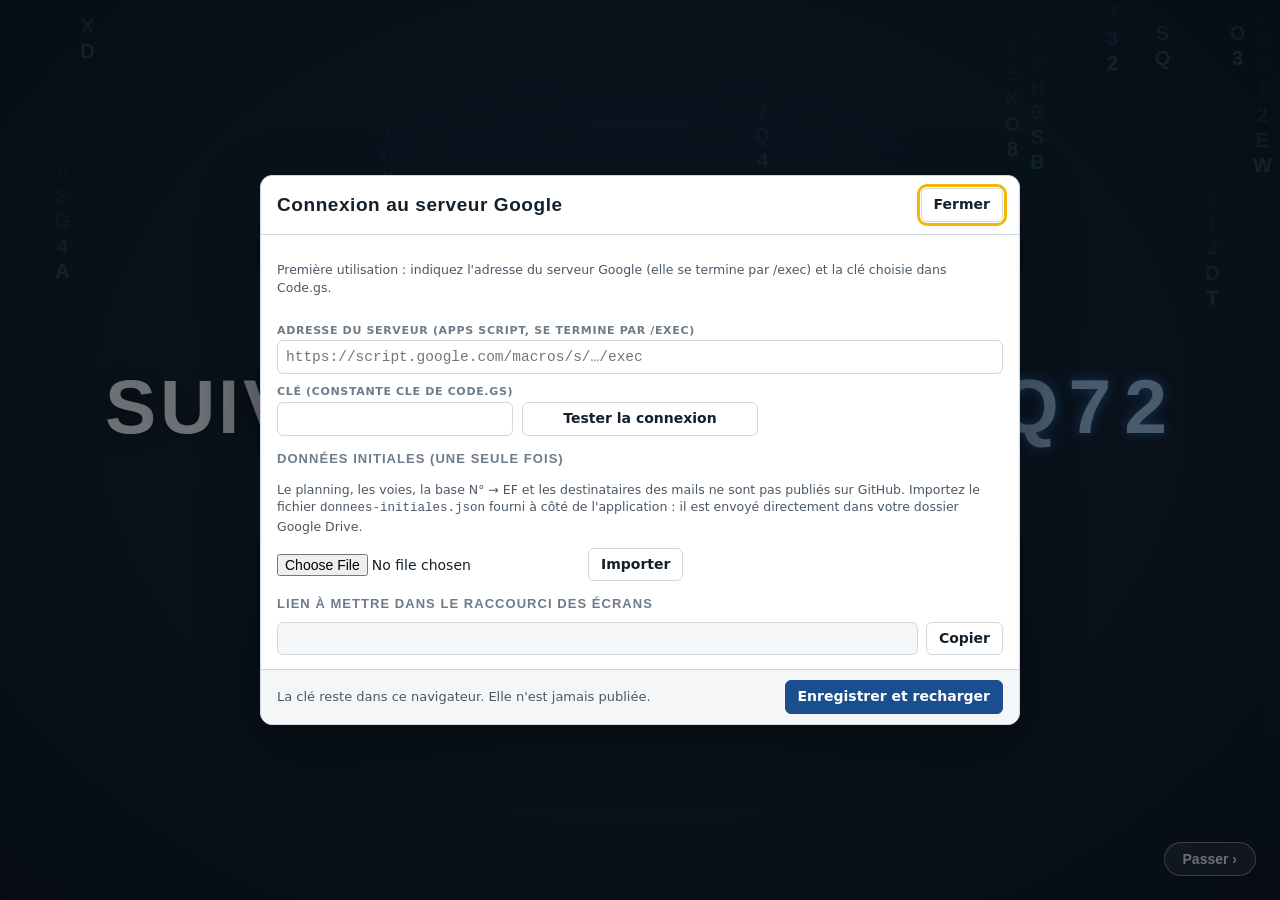
==== commit f8a5cc66: "Add files via upload" ====
--- a/saisie.html
+++ b/saisie.html
@@ -486,6 +486,10 @@
           <div class="champ"><label for="pa-lg-80">Longueur d'un wagon 80' (m)</label><input id="pa-lg-80" class="mono" inputmode="decimal" placeholder="28"></div>
         </div>
         <p class="note" id="pa-lg-essai"></p>
+        <h4 style="margin-top:12px">Longueur des voies</h4>
+        <p class="note">Indiquez la longueur utile de chaque voie : ses capacités en wagons de 60' et de 80' se calculent toutes seules (longueur ÷ longueur d'un wagon).
+          Une case vide garde la capacité du plan (en gris, la longueur du plan).</p>
+        <div class="tableau lgv-tableau"><table><thead><tr><th>Voie</th><th>Longueur (m)</th><th>Wagons 60'</th><th>Wagons 80'</th><th></th></tr></thead><tbody id="pa-lgv"></tbody></table></div>
         <div class="pv-ef" id="pa-plan-ef-apercu"></div>
         <textarea id="pa-plan-ef" class="mono" style="min-height:220px"></textarea>
         <div style="display:flex;gap:8px;margin-top:6px"><button type="button" class="bouton petit" id="pa-plan-ef-defaut">Remettre la liste d'origine</button></div>
--- a/saisie.css
+++ b/saisie.css
@@ -424,3 +424,9 @@
 .pv-type { margin-left: 4px; border: 1px solid var(--trait); background: var(--surface-2); border-radius: 999px; font: 600 11px var(--f-mono); padding: 1px 6px; cursor: pointer; color: var(--encre-2); }
 .pv-type.p80 { background: #7C3AED; border-color: #7C3AED; color: #fff; }
 .anim-coches b { font-weight: 700; }
+
+/* longueur des voies (Paramètres › Plan de voie) */
+.lgv-tableau { max-height: 340px; }
+.lgv-tableau input { width: 90px; text-align: right; }
+.lgv-tableau td[data-c60], .lgv-tableau td[data-c80] { text-align: center; font-weight: 600; color: var(--encre-3); }
+.lgv-tableau tr.lg-ok td[data-c60], .lgv-tableau tr.lg-ok td[data-c80] { color: var(--accent); font-weight: 800; }
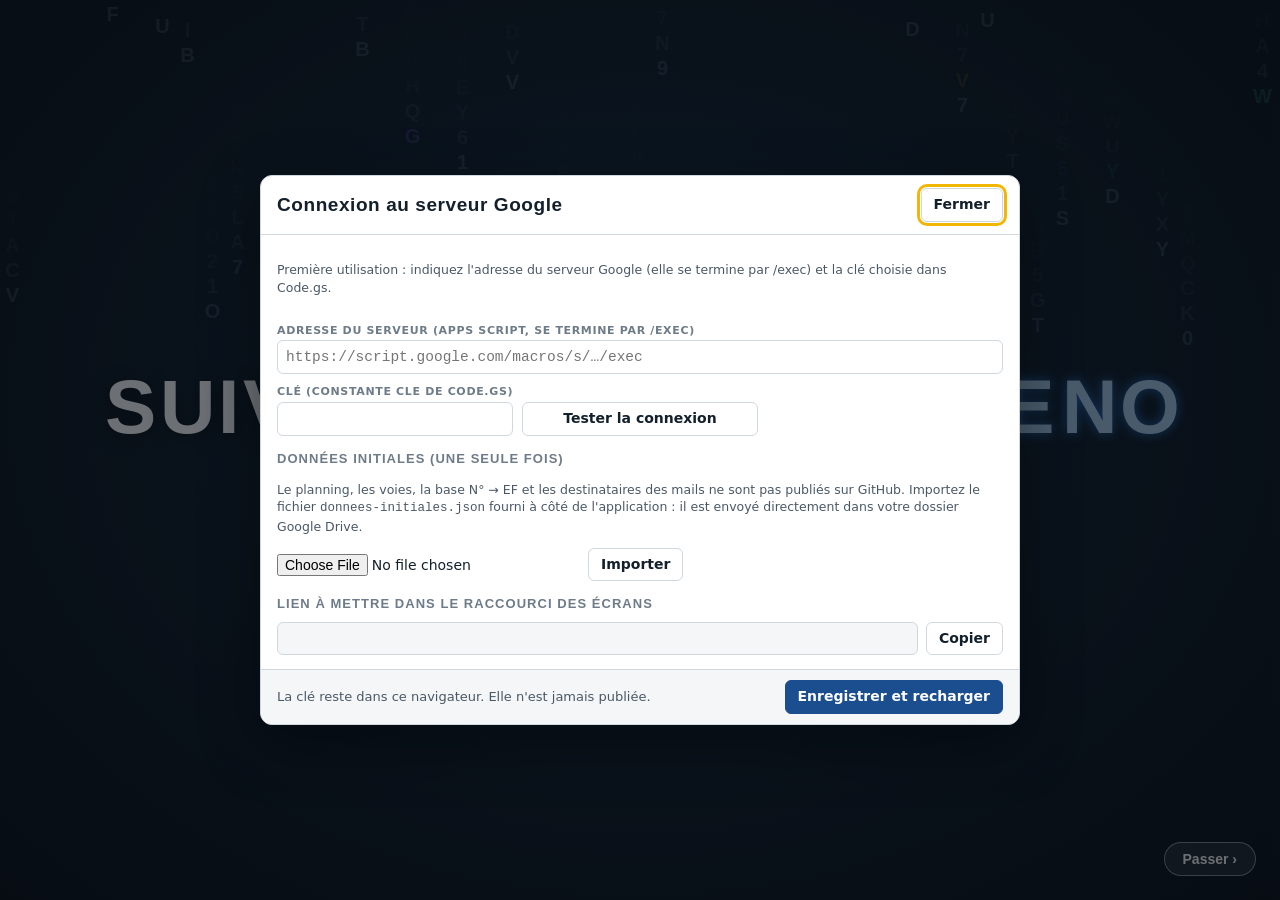
==== commit cf190cf9: "Add files via upload" ====
--- a/saisie.html
+++ b/saisie.html
@@ -253,7 +253,7 @@
   </div>
 </dialog>
 
-<dialog id="d-stats">
+<dialog id="d-stats" style="width:min(1280px, calc(100vw - 24px))">
   <div>
     <div class="dlg-tete"><h2>Statistiques de la journée</h2><button type="button" class="bouton" data-fermer>Fermer</button></div>
     <div class="dlg-corps" id="st-corps"></div>
@@ -544,6 +544,7 @@
 <script src="commun.js"></script>
 <script src="recap-pdf.js"></script>
 <script src="coupons.js"></script>
+<script src="stats-saisie.js"></script>
 <script src="saisie.js"></script>
 </body>
 </html>
--- a/saisie.css
+++ b/saisie.css
@@ -430,3 +430,62 @@
 .lgv-tableau input { width: 90px; text-align: right; }
 .lgv-tableau td[data-c60], .lgv-tableau td[data-c80] { text-align: center; font-weight: 600; color: var(--encre-3); }
 .lgv-tableau tr.lg-ok td[data-c60], .lgv-tableau tr.lg-ok td[data-c80] { color: var(--accent); font-weight: 800; }
+
+/* ---------- statistiques de la journée (stats-saisie.js) ---------- */
+#st-corps { background: var(--fond); }
+.stx { display: flex; flex-direction: column; gap: 14px; }
+.stx-tete b { font-family: var(--f-titre); font-size: 20px; letter-spacing: .02em; text-transform: capitalize; }
+.stx-tete span { margin-left: 10px; color: var(--encre-2); font-size: 13px; }
+.stx-kpi { display: grid; grid-template-columns: repeat(6, minmax(0, 1fr)); gap: 10px; }
+.stx-tuile { background: var(--surface); border: 1px solid var(--trait); border-radius: 10px; padding: 12px 14px; display: flex; flex-direction: column; gap: 2px; border-top: 4px solid var(--accent); min-width: 0; }
+.stx-tuile .stx-lib { font-size: 11.5px; font-weight: 700; text-transform: uppercase; letter-spacing: .06em; color: var(--encre-2); }
+.stx-tuile b { font-family: var(--f-mono); font-size: 30px; line-height: 1.1; font-weight: 700; }
+.stx-tuile b span { font-size: 17px; color: var(--encre-3); font-weight: 500; }
+.stx-tuile small { font-size: 12px; color: var(--encre-2); white-space: nowrap; overflow: hidden; text-overflow: ellipsis; }
+.stx-tuile.bon { border-top-color: #16a34a; } .stx-tuile.bon b { color: #16a34a; }
+.stx-tuile.moyen { border-top-color: #f59e0b; } .stx-tuile.moyen b { color: #d97706; }
+.stx-tuile.mauvais { border-top-color: #dc2626; } .stx-tuile.mauvais b { color: #dc2626; }
+.stx-grille { display: grid; grid-template-columns: repeat(3, minmax(0, 1fr)); gap: 14px; }
+.stx-carte { background: var(--surface); border: 1px solid var(--trait); border-radius: 10px; padding: 14px 16px; min-width: 0; }
+.stx-carte.large { grid-column: span 3; }
+.stx-carte h5 { margin: 0 0 10px; font-size: 13px; font-weight: 800; text-transform: uppercase; letter-spacing: .06em; color: var(--accent); display: flex; gap: 10px; align-items: baseline; }
+.stx-carte h5 small { text-transform: none; letter-spacing: 0; font-weight: 500; color: var(--encre-2); font-size: 12.5px; }
+.stx-legende { display: flex; flex-wrap: wrap; gap: 6px 16px; font-size: 12px; color: var(--encre-2); margin-bottom: 10px; }
+.stx-legende i { display: inline-block; width: 10px; height: 10px; border-radius: 3px; margin-right: 6px; vertical-align: -1px; }
+.stx-legende i.stx-trait { width: 2px; height: 12px; border-radius: 0; background: var(--encre-3); }
+.stx-table { width: 100%; border-collapse: collapse; font-size: 13.5px; }
+.stx-table th { text-align: left; font-size: 11px; font-weight: 700; text-transform: uppercase; letter-spacing: .05em; color: var(--encre-3); padding: 6px 8px; border-bottom: 1px solid var(--trait); }
+.stx-table td { padding: 8px; border-bottom: 1px solid var(--trait); vertical-align: middle; }
+.stx-table tr:last-child td { border-bottom: 0; }
+.stx-table tr.stx-total td { background: var(--surface-2); }
+.stx-table tr.stx-suppr td { color: var(--encre-3); text-decoration: line-through; }
+.stx-table tr.stx-suppr td:last-child { text-decoration: none; }
+.stx-pastille { display: inline-block; width: 10px; height: 10px; border-radius: 50%; margin-right: 8px; }
+.stx-empile { display: flex; height: 14px; border-radius: 7px; overflow: hidden; background: var(--surface-2); }
+.stx-empile span { display: block; height: 100%; }
+.stx-empile.nulle span { background: repeating-linear-gradient(45deg, var(--surface-2) 0 6px, var(--trait) 6px 8px); }
+.stx-vert { color: #16a34a; } .stx-orange { color: #d97706; } .stx-rouge { color: #dc2626; }
+.stx-ecart { display: inline-block; padding: 2px 9px; border-radius: 6px; font: 700 12.5px var(--f-mono); color: #fff; }
+.stx-ecart.rouge { background: #dc2626; } .stx-ecart.orange { background: #f59e0b; } .stx-ecart.gris { background: #94a3b8; }
+.stx-histo { display: flex; align-items: stretch; gap: 4px; height: 190px; padding-top: 4px; }
+.stx-col { flex: 1 1 0; display: flex; flex-direction: column; align-items: center; min-width: 0; position: relative; }
+.stx-col.coupure::before { content: ""; position: absolute; left: -3px; top: 0; bottom: 18px; border-left: 2px dashed var(--encre-3); }
+.stx-col .stx-n { font: 600 11px var(--f-mono); color: var(--encre-2); height: 14px; }
+.stx-pile { flex: 1; width: 100%; max-width: 34px; display: flex; flex-direction: column-reverse; border-radius: 5px 5px 0 0; overflow: hidden; background: var(--surface-2); }
+.stx-pile i { display: block; width: 100%; }
+.stx-col .stx-h { font: 600 11px var(--f-mono); color: var(--encre-3); height: 18px; line-height: 18px; }
+.stx-col.maintenant .stx-h { color: #fff; background: var(--accent); border-radius: 4px; padding: 0 4px; }
+.stx-barres { display: flex; flex-direction: column; gap: 7px; }
+.stx-bl { display: grid; grid-template-columns: 92px minmax(0, 1fr) 54px; gap: 8px; align-items: center; font-size: 13px; }
+.stx-bn { font-weight: 600; white-space: nowrap; overflow: hidden; text-overflow: ellipsis; }
+.stx-bt { display: flex; height: 12px; border-radius: 6px; overflow: hidden; background: var(--surface-2); }
+.stx-bt i { display: block; height: 100%; }
+.stx-bl > b { font-family: var(--f-mono); text-align: right; }
+.stx-bl > b small { font-weight: 500; color: var(--encre-3); }
+.stx-loco { padding: 8px 0; border-bottom: 1px solid var(--trait); }
+.stx-loco:last-child { border-bottom: 0; }
+.stx-loco-t { display: flex; justify-content: space-between; margin-bottom: 6px; font-size: 13.5px; }
+.stx-loco-t span { color: var(--encre-2); font-size: 12.5px; }
+.stx-vide { color: var(--encre-3); font-size: 13px; margin: 6px 0; }
+.stx-vide.stx-ok { color: #16a34a; font-weight: 600; }
+@media (max-width: 1100px) { .stx-kpi { grid-template-columns: repeat(3, minmax(0, 1fr)); } .stx-grille { grid-template-columns: 1fr; } .stx-carte.large { grid-column: auto; } }
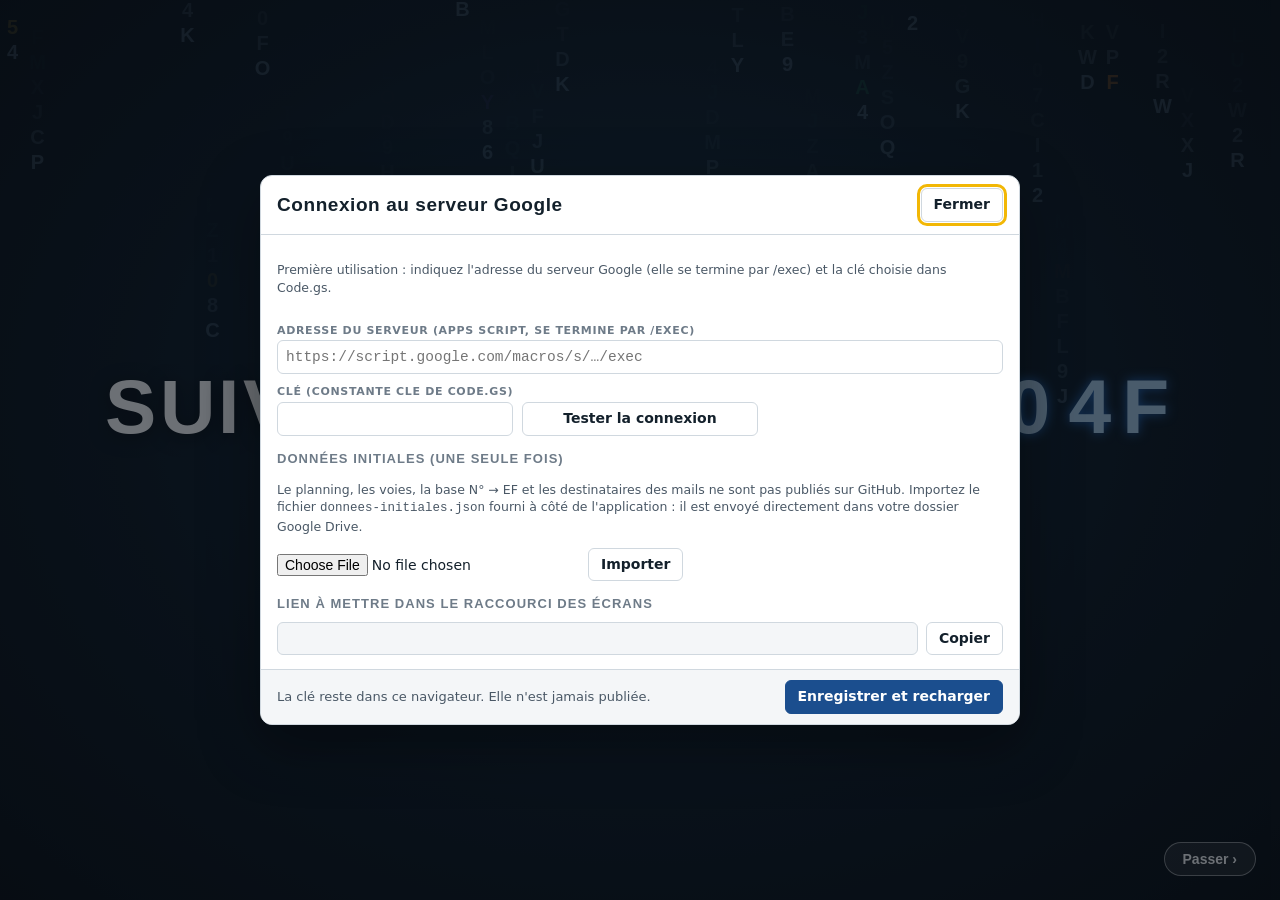
==== commit 21551659: "Add files via upload" ====
--- a/saisie.html
+++ b/saisie.html
@@ -452,6 +452,7 @@
           <label><input type="checkbox" id="pa-plan-sa-dep"> Saisie : après un départ</label>
         </div>
         <div class="formgrid" style="margin-top:10px">
+          <div class="champ"><label><input type="checkbox" id="pa-plan-anim"> Animation : petites lumières sur les accès (depuis Paris et C RFP) et sur les voies libres</label></div>
           <div class="champ"><label for="pa-plan-taille">Taille du texte du plan <span class="mono" id="pa-plan-taille-val"></span></label><input type="range" id="pa-plan-taille" min="80" max="180" step="10"></div>
         </div>
       </div>
--- a/saisie.css
+++ b/saisie.css
@@ -489,3 +489,6 @@
 .stx-vide { color: var(--encre-3); font-size: 13px; margin: 6px 0; }
 .stx-vide.stx-ok { color: #16a34a; font-weight: 600; }
 @media (max-width: 1100px) { .stx-kpi { grid-template-columns: repeat(3, minmax(0, 1fr)); } .stx-grille { grid-template-columns: 1fr; } .stx-carte.large { grid-column: auto; } }
+
+/* mails : liste propre à un train d'une EF (ex. Ferovergne › Vierzon) */
+.mails-ef tr.sous-liste th { font-weight: 500; color: var(--encre-2); padding-left: 18px; white-space: pre; }
